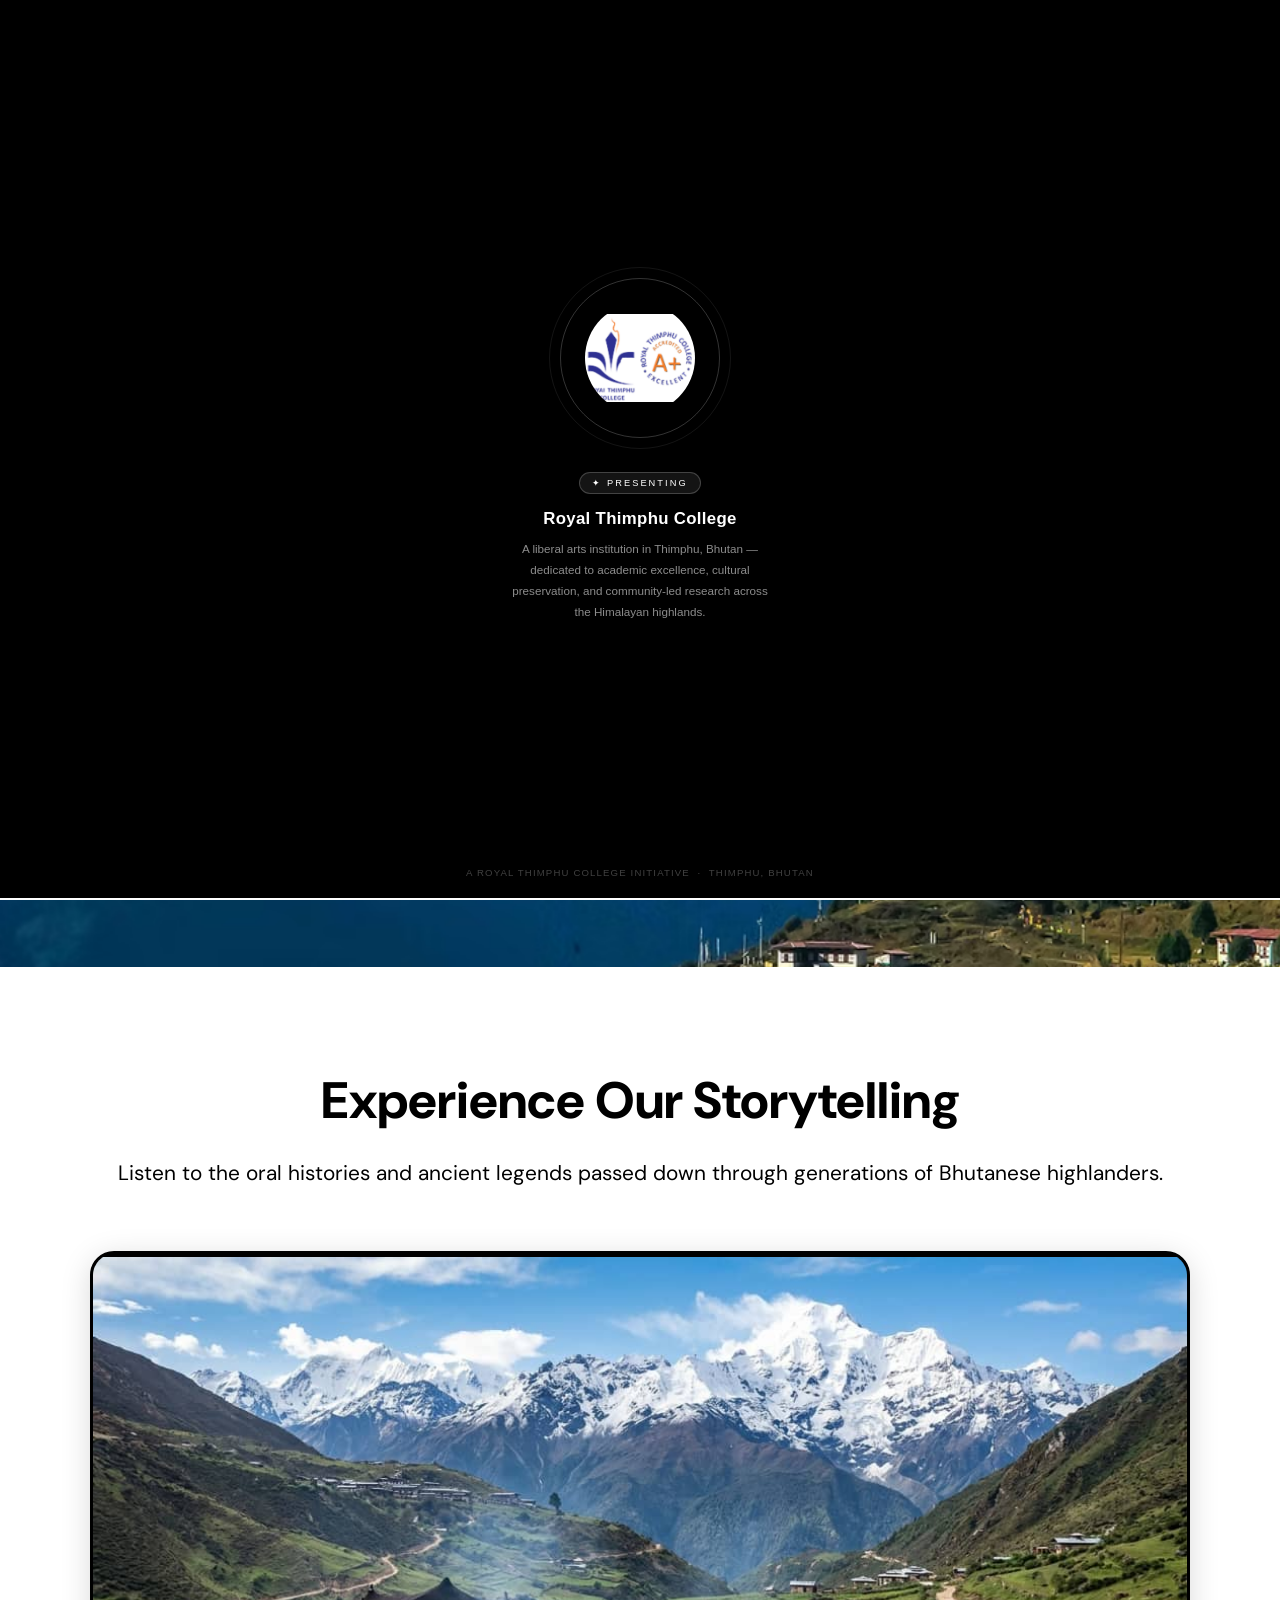
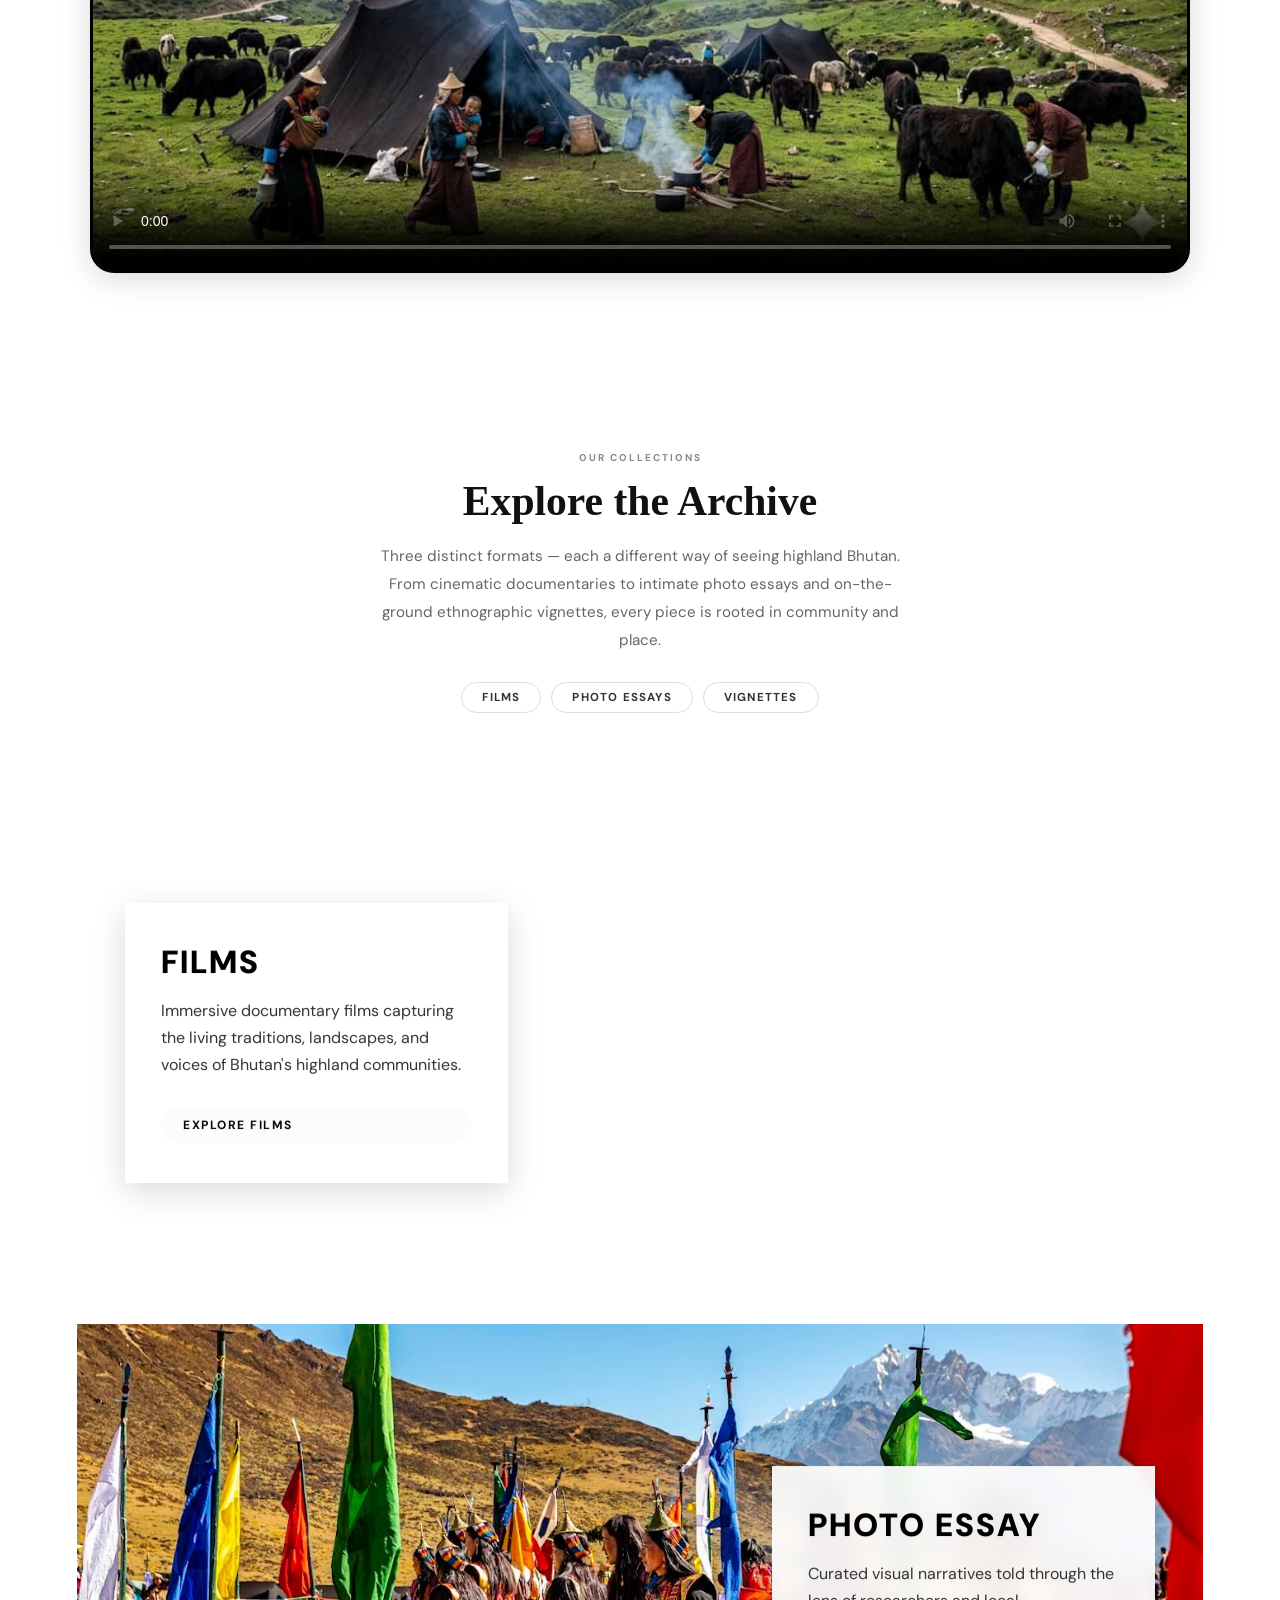
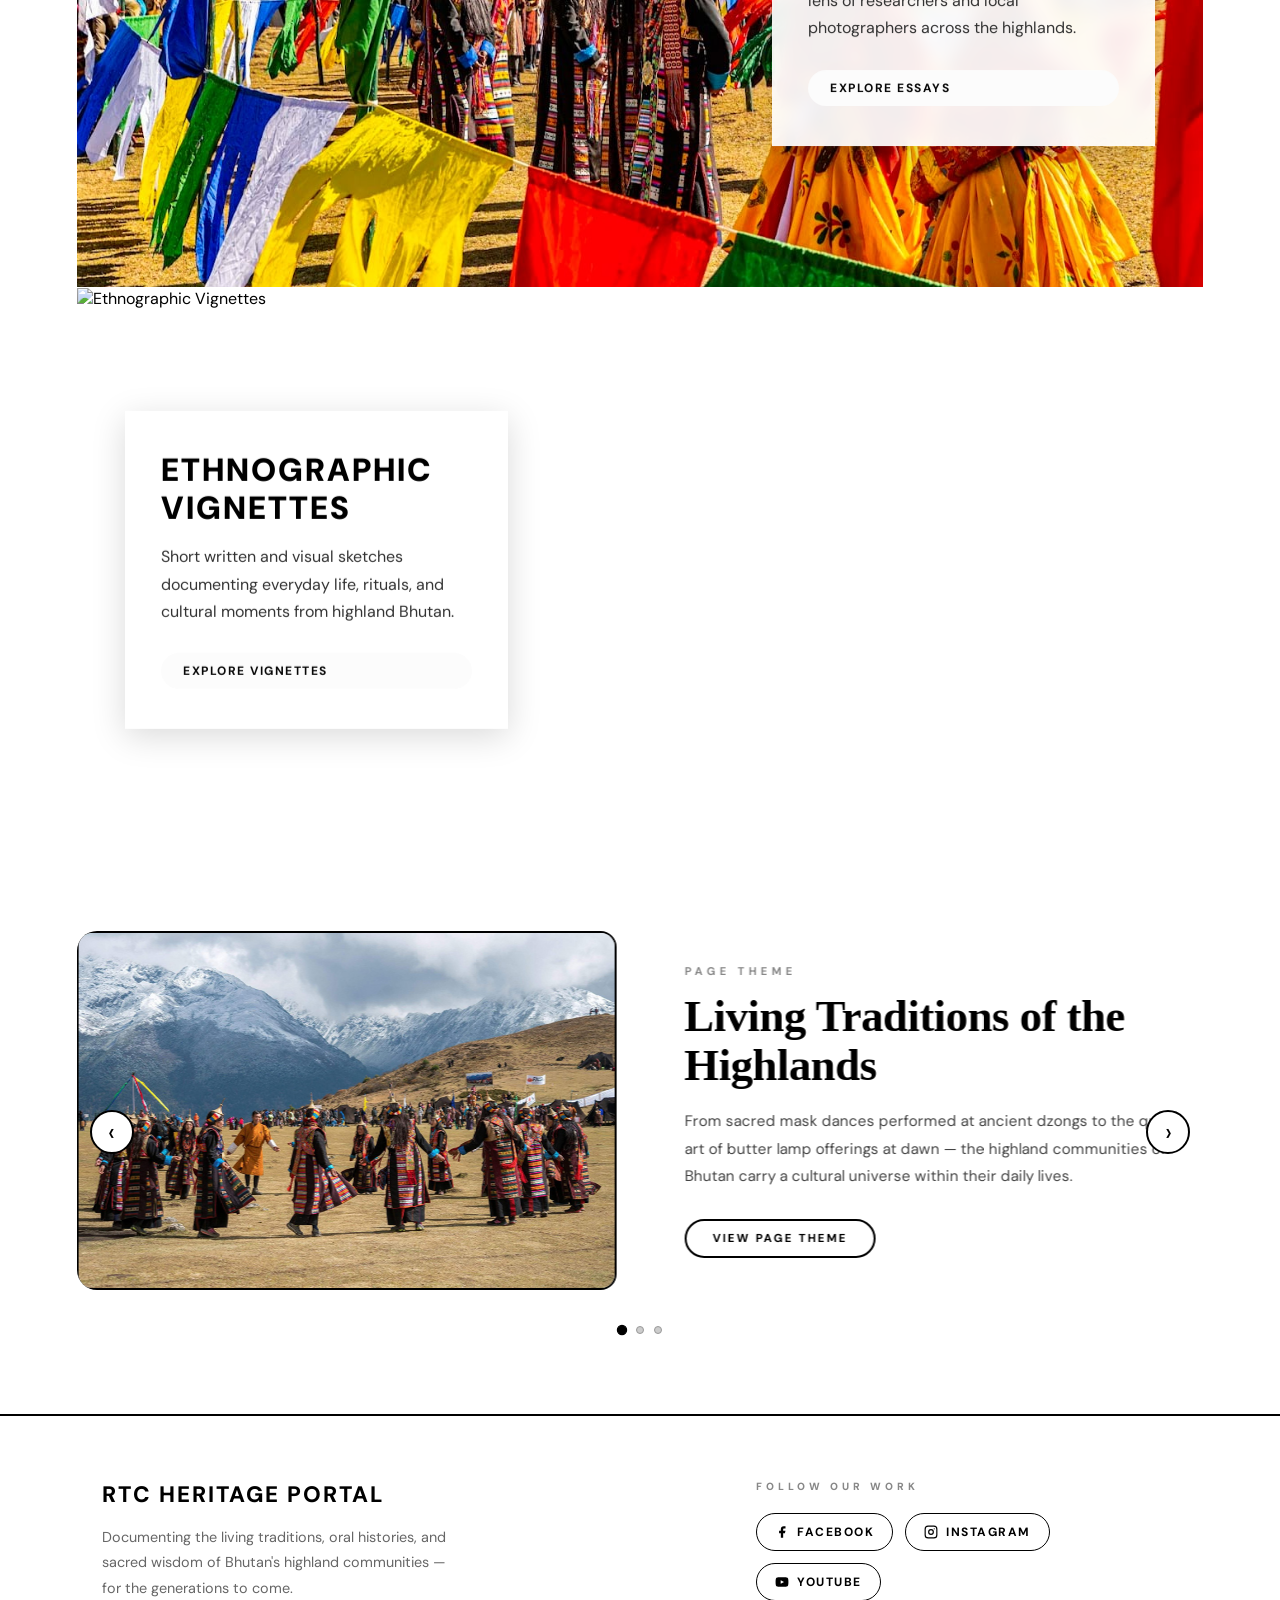
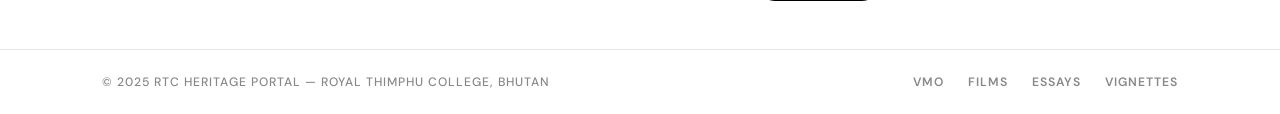
==== index.html @ d1212d66 "Initial commit" ====
<!DOCTYPE html>
<html lang="en">
<head>
    <meta charset="UTF-8">
    <meta name="viewport" content="width=device-width, initial-scale=1.0">
    <title>Highland Heritages of Bhutan</title>
    <link rel="stylesheet" href="style.css">
    <link href="https://fonts.googleapis.com/css2?family=Bebas+Neue&family=Outfit:wght@300;400;600&display=swap" rel="stylesheet">
    <link href="https://fonts.googleapis.com/css2?family=DM+Sans:wght@300;400;500;700&display=swap" rel="stylesheet">
    <!-- PASTE THIS to replace your current <style>...</style> block in index.html -->
<style>
    /* ═══════════════════════════════════════
       RTC SPLASH SCREEN
       ═══════════════════════════════════════ */

    #rtc-splash {
        position: fixed;
        inset: 0;
        z-index: 999999;
        /* Changed from green to classic black */
        background: #000000;
        display: flex;
        flex-direction: column;
        align-items: center;
        justify-content: center;
        gap: 0;

        /* starts fully visible */
        opacity: 1;
        transition: opacity 0.7s ease;
    }

    /* when JS adds .fade-out, it fades away */
    #rtc-splash.fade-out {
        opacity: 0;
        pointer-events: none;
    }

    /* hidden from the start if sessionStorage flag already set —
       JS will add this class before paint to avoid any flash */
    #rtc-splash.hidden {
        display: none;
    }

    /* ── decorative ring behind logo ── */
    .splash-ring {
        /* Increased ring size to accommodate larger logo */
        width: 160px;
        height: 160px;
        border-radius: 50%;
        /* Changed border color to subtle white */
        border: 1.5px solid rgba(255, 255, 255, 0.2);
        display: flex;
        align-items: center;
        justify-content: center;
        position: relative;
        margin-bottom: 2rem;
        animation: splashRingPulse 2.5s ease infinite;
    }
    .splash-ring::before {
        content: '';
        position: absolute;
        inset: -12px;
        border-radius: 50%;
        /* Changed border color to subtle white */
        border: 1px solid rgba(255, 255, 255, 0.08);
    }
    @keyframes splashRingPulse {
        /* Changed pulse color to subtle white */
        0%, 100% { box-shadow: 0 0 0 0 rgba(255, 255, 255, 0.1); }
        50%       { box-shadow: 0 0 0 18px rgba(255, 255, 255, 0); }
    }

    /* ── logo image inside ring ── */
    .splash-logo {
        /* Increased logo size from 90px to 110px */
        width: 110px;
        height: 110px;
        object-fit: contain;
        border-radius: 50%;
        display: block;

        opacity: 0;
        transform: scale(0.85);
        animation: splashLogoIn 0.65s 0.15s cubic-bezier(0.34, 1.56, 0.64, 1) forwards;
    }
    @keyframes splashLogoIn {
        to { opacity: 1; transform: scale(1); }
    }

    /* ── text block ── */
    .splash-text {
        text-align: center;
        max-width: 320px;
        padding: 0 1.5rem;

        opacity: 0;
        transform: translateY(12px);
        animation: splashTextIn 0.6s 0.4s ease forwards;
    }
    @keyframes splashTextIn {
        to { opacity: 1; transform: translateY(0); }
    }

    .splash-tag {
        display: inline-block;
        font-size: 0.58rem;
        letter-spacing: 0.22em;
        text-transform: uppercase;
        /* Text color set to white */
        color: #ffffff;
        /* Background and border to subtle white */
        background: rgba(255, 255, 255, 0.08);
        border: 1px solid rgba(255, 255, 255, 0.2);
        padding: 0.28rem 0.8rem;
        border-radius: 100px;
        margin-bottom: 0.9rem;
        font-family: 'Poppins', sans-serif;
    }

    .splash-name {
        font-family: 'Poppins', sans-serif;
        font-size: 1.05rem;
        font-weight: 600;
        /* Text color set to white */
        color: #ffffff;
        letter-spacing: 0.02em;
        margin-bottom: 0.5rem;
        line-height: 1.3;
    }

    .splash-desc {
        font-family: 'Poppins', sans-serif;
        font-size: 0.73rem;
        font-weight: 300;
        /* Text color set to translucent white */
        color: rgba(255, 255, 255, 0.55);
        line-height: 1.8;
    }

    /* ── progress bar at the bottom ── */
    .splash-bar-wrap {
        position: absolute;
        bottom: 0;
        left: 0;
        right: 0;
        height: 2.5px;
        /* Background set to subtle white */
        background: rgba(255, 255, 255, 0.1);
    }
    .splash-bar-fill {
        height: 100%;
        width: 0%;
        /* Progress bar color set to white */
        background: #ffffff;
        /* duration controlled by JS via --splash-ms custom property */
        animation: splashBarGrow var(--splash-ms, 3000ms) 0.3s linear forwards;
    }
    @keyframes splashBarGrow {
        to { width: 100%; }
    }

    /* ── "A Royal Thimphu College Initiative" footer line ── */
    .splash-footer {
        position: absolute;
        bottom: 22px;
        left: 0; right: 0;
        text-align: center;
        font-family: 'Poppins', sans-serif;
        font-size: 0.6rem;
        letter-spacing: 0.12em;
        text-transform: uppercase;
        /* Text color set to very subtle white */
        color: rgba(255, 255, 255, 0.25);

        opacity: 0;
        animation: splashTextIn 0.5s 0.6s ease forwards;
    }
</style>
</head>
<body>

<div id="rtc-splash">

    <div class="splash-ring">
        <img class="splash-logo" src="image/Logo.png" alt="Royal Thimphu College">
    </div>

    <div class="splash-text">
        <span class="splash-tag">✦ Presenting</span>
        <p class="splash-name">Royal Thimphu College</p>
        <p class="splash-desc">
            A liberal arts institution in Thimphu, Bhutan — dedicated to academic
            excellence, cultural preservation, and community-led research across
            the Himalayan highlands.
        </p>
    </div>

    <p class="splash-footer">A Royal Thimphu College Initiative &nbsp;·&nbsp; Thimphu, Bhutan</p>

    <div class="splash-bar-wrap">
        <div class="splash-bar-fill"></div>
    </div>

</div>

<script>
(function () {
    var SPLASH_DURATION = 4000; // ms the splash stays visible
    var splash = document.getElementById('rtc-splash');

    // If we've already shown the splash this browser session, hide immediately
    if (sessionStorage.getItem('rtcSplashSeen')) {
        splash.classList.add('hidden');
        return; // nothing else to do
    }

    // First visit / hard refresh — show the splash
    // Set the CSS variable so the progress bar matches the duration
    splash.style.setProperty('--splash-ms', SPLASH_DURATION + 'ms');

    // Mark as seen so it won't show again this session
    sessionStorage.setItem('rtcSplashSeen', '1');

    // After SPLASH_DURATION ms, fade it out then remove from DOM
    setTimeout(function () {
        splash.classList.add('fade-out');

        // Remove from DOM after fade completes (0.7s transition)
        setTimeout(function () {
            splash.classList.add('hidden');
        }, 720);

    }, SPLASH_DURATION);
})();
</script>

</head>

<body>

<header>
    <div class="nav-container">
       <a href="index.html" class="logo">RTC Heritage Portal</a>
        <button class="hamburger" id="hamburger" aria-label="Toggle menu">
            <span></span><span></span><span></span>
        </button>
        <nav id="main-nav">
            <ul class="nav-list">
                <li class="has-dropdown mega-parent">
                    <a href="#">Location, Theme & More <span class="arrow">▾</span></a>
                    <div class="mega-dropdown">
                        <div class="mega-col">
                            <p class="mega-heading">Location</p>
                            <a href="haa-resourea.html">Haa Resources</a>
                            <a href="#sephu">Sephu Resources</a>
                            <a href="#thimphu">Thimphu Resources</a>
                        </div>
                        <div class="mega-divider"></div>
                        <div class="mega-col">
                            <p class="mega-heading">Theme</p>
                            <a href="#" data-theme="0">Page Theme</a>
                            <a href="#" data-theme="1">Theme Cultural</a>
                            <a href="#" data-theme="2">Theme Cosmetic</a>
                        </div>
                        <div class="mega-divider"></div>
                        <div class="mega-col">
                            <p class="mega-heading">More</p>
                            <a href="resources.html">Additional Resources</a>
                            <a href="#">Interactive Map</a>
                            <a href="#">Announcement</a>
                        </div>
                    </div>
                </li>
                <li class="search-item">
                    <div class="search-wrapper" id="search-wrapper">
                        <button class="search-icon-btn" id="search-btn" aria-label="Search">
                            <svg width="16" height="16" viewBox="0 0 24 24" fill="none" stroke="#000" stroke-width="2.5" stroke-linecap="round" stroke-linejoin="round">
                                <circle cx="11" cy="11" r="8"/>
                                <line x1="21" y1="21" x2="16.65" y2="16.65"/>
                            </svg>
                        </button>
                        <input type="text" class="search-input" id="search-input" placeholder="Search...">
                    </div>
                </li>
                <!-- Language Toggle -->
<li class="lang-item">
    <div class="lang-wrapper" id="lang-wrapper">
        <button class="lang-btn" id="lang-btn" aria-label="Change language">
            <svg width="14" height="14" viewBox="0 0 24 24" fill="none" stroke="currentColor" stroke-width="2.2" stroke-linecap="round" stroke-linejoin="round">
                <circle cx="12" cy="12" r="10"/>
                <path d="M2 12h20M12 2a15.3 15.3 0 0 1 4 10 15.3 15.3 0 0 1-4 10 15.3 15.3 0 0 1-4-10 15.3 15.3 0 0 1 4-10z"/>
            </svg>
            <span id="lang-label">EN</span>
            <span class="arrow">▾</span>
        </button>
        <div class="lang-dropdown" id="lang-dropdown">
            <button class="lang-option active" data-lang="en">
                <span class="lang-code">EN</span>
                <span class="lang-name">English</span>
                <span class="lang-check">✓</span>
            </button>
            <button class="lang-option" data-lang="dz" disabled>
                <span class="lang-code">DZ</span>
                <span class="lang-name">རྫོང་ཁ</span>
                <span class="lang-soon">Coming Soon</span>
            </button>
        </div>
    </div>
</li>
                <li class="has-dropdown">
                    <a href="vmo.html">About <span class="arrow">▾</span></a>
                    <ul class="dropdown">
                        <li><a href="vmo.html">Vision</a></li>
                        <li><a href="vmo.html">Mission</a></li>
                        <li><a href="vmo.html">Objective</a></li>
                    </ul>
                </li>
            </ul>
        </nav>
    </div>
</header>

<section class="slider-section">
    <div class="slider-container">
        <div class="slide active"></div>
        <div class="slide"></div>
        <div class="slide"></div>
        <div class="slide"></div>
        <div class="slider-overlay-text">
            <span class="slider-tag">Highland Heritages of Bhutan</span>
            <h1 class="slider-heading">Where the Mountains<br>Hold Memory</h1>
            <p class="slider-subtext">Preserving the living traditions and sacred wisdom<br>of Bhutan's highland communities.</p>
        </div>
    </div>
</section>

<section class="video-section">
    <div class="video-container">
        <div class="story-text-box">
            <h3>Experience Our Storytelling</h3>
            <p>Listen to the oral histories and ancient legends passed down through generations of Bhutanese highlanders.</p>
        </div>
        <div class="video-wrapper">
            <video controls poster="image/namads.jpeg">
                <source src="image/AQPBd4f9xG1uJQHm9mvqDD3CxjiwTqgFL2smbXxAKavKMzD8IvKih31SCG1qAohS8WSCOhVbAJKb6E71Qj_0sUW-prxm5KKJ6nEKwZusD1lnPw.mp4" type="video/mp4">
                Your browser does not support the video tag.
            </video>
        </div>
    </div>
</section>

<!-- ── MEDIA GALLERY — pointer-events:none on video stops scroll capture ── -->
<!-- ── MEDIA GALLERY HEADER ── -->
<div class="media-gallery-header">
    <span class="media-gallery-tag">Our Collections</span>
    <h2 class="media-gallery-title">Explore the Archive</h2>
    <p class="media-gallery-desc">Three distinct formats — each a different way of seeing highland Bhutan. From cinematic documentaries to intimate photo essays and on-the-ground ethnographic vignettes, every piece is rooted in community and place.</p>
    <div class="media-gallery-pills">
        <a href="films.html" class="mgp">Films</a>
        <a href="photoessay.html" class="mgp">Photo Essays</a>
        <a href="vignettes.html" class="mgp">Vignettes</a>
    </div>
</div>

<!-- ── MEDIA GALLERY — pointer-events:none on video stops scroll capture ── -->
<section class="media-gallery" id="media-gallery">

    <div class="gallery-card" id="card-films">
        <video class="gallery-bg-img" autoplay muted loop playsinline preload="auto" style="pointer-events:none;">
            <source src="image/Exploring Merak & Sakteng in Bhutan's Far East.mp4" type="video/mp4">
        </video>
        <div class="gallery-info-box info-left">
            <h3>Films</h3>
            <p>Immersive documentary films capturing the living traditions, landscapes, and voices of Bhutan's highland communities.</p>
            <a href="films.html" class="gallery-btn">Explore Films</a>
        </div>
    </div>

    <div class="gallery-card" id="card-essay">
        <img src="image/Bhutan-Ceremonial-procession-getting-ready.jpg" alt="Photo Essay" class="gallery-bg-img">
        <div class="gallery-info-box info-right">
            <h3>Photo Essay</h3>
            <p>Curated visual narratives told through the lens of researchers and local photographers across the highlands.</p>
            <a href="photoessay.html" class="gallery-btn">Explore Essays</a>
        </div>
    </div>

    <div class="gallery-card" id="card-vignette">
        <img src="image/Bhutan_mountains.jpg" alt="Ethnographic Vignettes" class="gallery-bg-img">
        <div class="gallery-info-box info-left">
            <h3>Ethnographic Vignettes</h3>
            <p>Short written and visual sketches documenting everyday life, rituals, and cultural moments from highland Bhutan.</p>
            <a href="vignettes.html" class="gallery-btn">Explore Vignettes</a>
        </div>
    </div>

</section>

<!-- ── FEATURES SLIDER — id="features" so ?theme= param can scroll here ── -->
<section class="features-slider" id="features">

    <div class="features-viewport">
        <div class="features-track" id="featuresTrack">

            <div class="feature-slide">
                <div class="feature-img"><img src="image/culture.jpg" alt="Culture"></div>
                <div class="feature-text">
                    <span class="feature-label">Page Theme</span>
                    <h2>Living Traditions of the Highlands</h2>
                    <p>From sacred mask dances performed at ancient dzongs to the quiet art of butter lamp offerings at dawn — the highland communities of Bhutan carry a cultural universe within their daily lives.</p>
                    <a href="theme-environment.html" class="feature-btn">View page theme</a>
                </div>
            </div>

            <div class="feature-slide reverse">
                <div class="feature-img"><img src="image/education.webp" alt="Education"></div>
                <div class="feature-text">
                    <span class="feature-label">Theme Cultural</span>
                    <h2>Knowledge Rooted in the Mountains</h2>
                    <p>Highland Bhutan holds centuries of indigenous knowledge — from reading weather through cloud patterns to medicinal plants found only above 3,000 metres. This wisdom is being woven into contemporary education.</p>
                    <a href="theme-culture.html" class="feature-btn">View culture</a>
                </div>
            </div>

            <div class="feature-slide">
                <div class="feature-img"><img src="image/student.jpg" alt="Student Gallery"></div>
                <div class="feature-text">
                    <span class="feature-label">Theme Cosmetic</span>
                    <h2>Seen Through Young Eyes</h2>
                    <p>Students from Royal Thimphu College ventured into the highlands with cameras and notebooks — returning with photographs and stories that bridge academic research with personal discovery.</p>
                    <a href="theme-cosmology.html" class="feature-btn">View cosmology</a>
                </div>
            </div>

        </div>
    </div>

    <button class="features-arrow arrow-prev" id="featuresPrev">&#8249;</button>
    <button class="features-arrow arrow-next" id="featuresNext">&#8250;</button>

    <div class="features-dots">
        <span class="dot active" data-index="0"></span>
        <span class="dot" data-index="1"></span>
        <span class="dot" data-index="2"></span>
    </div>

</section>
<footer class="site-footer">
    <div class="footer-main">

        <div class="footer-brand">
            <span class="footer-logo">RTC Heritage Portal</span>
            <p>Documenting the living traditions, oral histories, and sacred wisdom of Bhutan's highland communities — for the generations to come.</p>
        </div>

        <div class="footer-social">
            <h4>Follow Our Work</h4>
            <div class="footer-social-links">
                <a href="#" class="social-btn" aria-label="Facebook">
                    <svg width="14" height="14" viewBox="0 0 24 24" fill="currentColor"><path d="M18 2h-3a5 5 0 0 0-5 5v3H7v4h3v8h4v-8h3l1-4h-4V7a1 1 0 0 1 1-1h3z"/></svg>
                    Facebook
                </a>
                <a href="#" class="social-btn" aria-label="Instagram">
                    <svg width="14" height="14" viewBox="0 0 24 24" fill="none" stroke="currentColor" stroke-width="2" stroke-linecap="round" stroke-linejoin="round"><rect x="2" y="2" width="20" height="20" rx="5"/><circle cx="12" cy="12" r="4"/><circle cx="17.5" cy="6.5" r="1" fill="currentColor" stroke="none"/></svg>
                    Instagram
                </a>
                <a href="#" class="social-btn" aria-label="YouTube">
                    <svg width="14" height="14" viewBox="0 0 24 24" fill="currentColor"><path d="M22.54 6.42a2.78 2.78 0 0 0-1.95-1.96C18.88 4 12 4 12 4s-6.88 0-8.59.46A2.78 2.78 0 0 0 1.46 6.42 29 29 0 0 0 1 12a29 29 0 0 0 .46 5.58 2.78 2.78 0 0 0 1.95 1.96C5.12 20 12 20 12 20s6.88 0 8.59-.46a2.78 2.78 0 0 0 1.95-1.96A29 29 0 0 0 23 12a29 29 0 0 0-.46-5.58z"/><polygon points="9.75 15.02 15.5 12 9.75 8.98 9.75 15.02" fill="white"/></svg>
                    YouTube
                </a>
            </div>
        </div>

    </div>

    <div class="footer-bottom">
        <span class="footer-copy">© 2025 RTC Heritage Portal — Royal Thimphu College, Bhutan</span>
        <nav class="footer-bottom-links">
            <a href="vmo.html">VMO</a>
            <a href="films.html">Films</a>
            <a href="photoessay.html">Essays</a>
            <a href="vignettes.html">Vignettes</a>
        </nav>
    </div>
</footer>

<script src="script.js"></script>
</body>
</html>
---- style.css ----
/* ═══════════════════════════════════════
   RTC HERITAGE PORTAL — style.css
   Full clean stylesheet (DM Sans throughout)
   ═══════════════════════════════════════ */

*, *::before, *::after {
    box-sizing: border-box;
    margin: 0;
    padding: 0;
    -webkit-font-smoothing: antialiased;
    -moz-osx-font-smoothing: grayscale;
}

html {
    scroll-behavior: smooth;
}

body {
    font-family: 'DM Sans', sans-serif;
    font-weight: 400;
    color: #000;
    background: #fff;
    -webkit-overflow-scrolling: touch;
}

a {
    text-decoration: none;
    color: inherit;
}

h1, h2, h3, h4, h5, h6 {
    font-family: 'DM Sans', sans-serif;
    font-weight: 700;
}

p, a, span, li, button, input {
    font-family: 'DM Sans', sans-serif;
}


/* ═══════════════════════════════════════
   STICKY HEADER
   ═══════════════════════════════════════ */

header {
    position: sticky;
    top: 0;
    z-index: 1000;
    background: #fff;
    padding: 18px 8%;
    border-bottom: 1px solid #e8e8e8;
    box-shadow: 0 2px 12px rgba(0,0,0,0.06);
}

.nav-container {
    display: flex;
    justify-content: space-between;
    align-items: center;
    position: relative;
}

a.logo,
.logo {
    font-size: 1.4rem;
    font-weight: 800;
    color: #000;
    text-transform: uppercase;
    letter-spacing: 2px;
    flex-shrink: 0;
    text-decoration: none;
}


/* ── NAV LIST ── */
.nav-list {
    list-style: none;
    display: flex;
    align-items: center;
    gap: 28px;
    margin: 0;
    padding: 0;
}

.nav-list > li { position: relative; }

.nav-list > li > a {
    font-weight: 600;
    font-size: 0.82rem;
    text-transform: uppercase;
    letter-spacing: 1.2px;
    transition: opacity 0.3s;
    display: flex;
    align-items: center;
    gap: 5px;
    white-space: nowrap;
}

.nav-list > li > a:hover { opacity: 0.45; }

.arrow {
    font-size: 0.68rem;
    transition: transform 0.3s;
    display: inline-block;
}

.has-dropdown:hover .arrow { transform: rotate(180deg); }


/* ── SIMPLE DROPDOWN ── */
.dropdown {
    display: none;
    position: absolute;
    top: calc(100% + 14px);
    left: 50%;
    transform: translateX(-50%);
    background: #fff;
    border: 1.5px solid #e0e0e0;
    border-radius: 12px;
    box-shadow: 0 8px 32px rgba(0,0,0,0.12);
    padding: 10px 8px;
    list-style: none;
    flex-direction: row;
    gap: 4px;
    white-space: nowrap;
    z-index: 2000;
    min-width: max-content;
}

.dropdown::before {
    content: '';
    position: absolute;
    top: -7px;
    left: 50%;
    transform: translateX(-50%);
    border-left: 7px solid transparent;
    border-right: 7px solid transparent;
    border-bottom: 7px solid #e0e0e0;
}

.dropdown::after {
    content: '';
    position: absolute;
    top: -5px;
    left: 50%;
    transform: translateX(-50%);
    border-left: 6px solid transparent;
    border-right: 6px solid transparent;
    border-bottom: 6px solid #fff;
}

.has-dropdown:hover .dropdown { display: flex; }

.dropdown li a {
    display: block;
    padding: 8px 16px;
    font-size: 0.8rem;
    font-weight: 600;
    text-transform: uppercase;
    letter-spacing: 1px;
    border-radius: 8px;
    transition: background 0.2s;
    white-space: nowrap;
}

.dropdown li a:hover { background: #f4f4f4; }


/* ── MEGA DROPDOWN ── */
.mega-dropdown {
    display: none;
    position: absolute;
    top: calc(100% + 14px);
    left: 0;
    background: #fff;
    border: 1.5px solid #e0e0e0;
    border-radius: 16px;
    box-shadow: 0 12px 40px rgba(0,0,0,0.13);
    padding: 24px 20px;
    flex-direction: row;
    gap: 0;
    z-index: 2000;
    min-width: 520px;
}

.mega-dropdown::before {
    content: '';
    position: absolute;
    top: -7px;
    left: 36px;
    border-left: 7px solid transparent;
    border-right: 7px solid transparent;
    border-bottom: 7px solid #e0e0e0;
}

.mega-dropdown::after {
    content: '';
    position: absolute;
    top: -5px;
    left: 36px;
    border-left: 6px solid transparent;
    border-right: 6px solid transparent;
    border-bottom: 6px solid #fff;
}

.mega-parent:hover .mega-dropdown { display: flex; }

.mega-col {
    display: flex;
    flex-direction: column;
    gap: 2px;
    flex: 1;
    padding: 0 16px;
}

.mega-col:first-child { padding-left: 4px; }
.mega-col:last-child  { padding-right: 4px; }

.mega-heading {
    font-size: 0.7rem;
    font-weight: 800;
    text-transform: uppercase;
    letter-spacing: 2px;
    color: #888;
    margin: 0 0 10px 8px;
}

.mega-col a {
    display: block;
    padding: 8px 12px;
    font-size: 0.82rem;
    font-weight: 600;
    border-radius: 8px;
    transition: background 0.2s;
    white-space: nowrap;
}

.mega-col a:hover { background: #f4f4f4; }

.mega-divider {
    width: 1px;
    background: #eee;
    margin: 0 4px;
    align-self: stretch;
}


/* ── SEARCH ── */
.search-item { list-style: none; }

.search-wrapper {
    display: flex;
    align-items: center;
    background: #f4f4f4;
    border-radius: 999px;
    padding: 6px 10px;
    transition: width 0.35s, background 0.2s;
    overflow: hidden;
    width: 36px;
}

.search-wrapper.expanded {
    width: 200px;
    background: #f0f0f0;
}

.search-icon-btn {
    background: none;
    border: none;
    cursor: pointer;
    padding: 0;
    display: flex;
    align-items: center;
    flex-shrink: 0;
}

.search-input {
    border: none;
    background: transparent;
    outline: none;
    font-size: 0.82rem;
    color: #000;
    width: 0;
    padding: 0;
    transition: width 0.35s, padding 0.35s;
    font-family: inherit;
}

.search-wrapper.expanded .search-input {
    width: 140px;
    padding: 0 0 0 8px;
}


/* ── HAMBURGER ── */
.hamburger {
    display: none;
    flex-direction: column;
    justify-content: center;
    gap: 5px;
    background: none;
    border: none;
    cursor: pointer;
    padding: 4px;
    z-index: 1100;
}

.hamburger span {
    display: block;
    width: 24px;
    height: 2px;
    background: #000;
    border-radius: 2px;
    transition: all 0.3s;
}

.hamburger.open span:nth-child(1) { transform: translateY(7px) rotate(45deg); }
.hamburger.open span:nth-child(2) { opacity: 0; }
.hamburger.open span:nth-child(3) { transform: translateY(-7px) rotate(-45deg); }


/* ── LANGUAGE TOGGLE ── */
.lang-item { list-style: none; }

.lang-wrapper { position: relative; }

.lang-btn {
    display: flex;
    align-items: center;
    gap: 6px;
    background: #f4f4f4;
    border: 1.5px solid #e0e0e0;
    border-radius: 999px;
    padding: 6px 12px 6px 10px;
    font-size: 0.75rem;
    font-weight: 700;
    text-transform: uppercase;
    letter-spacing: 1.2px;
    color: #000;
    cursor: pointer;
    transition: background 0.2s, border-color 0.2s;
    font-family: inherit;
    white-space: nowrap;
}

.lang-btn:hover {
    background: #ebebeb;
    border-color: #bbb;
}

.lang-btn .arrow {
    font-size: 0.65rem;
    transition: transform 0.3s;
}

.lang-wrapper.open .lang-btn .arrow { transform: rotate(180deg); }

.lang-dropdown {
    display: none;
    position: absolute;
    top: calc(100% + 10px);
    right: 0;
    background: #fff;
    border: 1.5px solid #e0e0e0;
    border-radius: 14px;
    box-shadow: 0 8px 32px rgba(0,0,0,0.12);
    padding: 8px;
    z-index: 2000;
    min-width: 180px;
    flex-direction: column;
    gap: 2px;
}

.lang-dropdown::before {
    content: '';
    position: absolute;
    top: -7px;
    right: 18px;
    border-left: 7px solid transparent;
    border-right: 7px solid transparent;
    border-bottom: 7px solid #e0e0e0;
}

.lang-dropdown::after {
    content: '';
    position: absolute;
    top: -5px;
    right: 18px;
    border-left: 6px solid transparent;
    border-right: 6px solid transparent;
    border-bottom: 6px solid #fff;
}

.lang-wrapper.open .lang-dropdown { display: flex; }

.lang-option {
    display: flex;
    align-items: center;
    gap: 10px;
    width: 100%;
    padding: 10px 12px;
    background: none;
    border: none;
    border-radius: 8px;
    cursor: pointer;
    font-family: inherit;
    transition: background 0.2s;
    text-align: left;
}

.lang-option:hover:not([disabled]) { background: #f4f4f4; }
.lang-option[disabled] { cursor: default; opacity: 1; }
.lang-option.active { background: #f8f8f8; }

.lang-code {
    font-size: 0.72rem;
    font-weight: 800;
    text-transform: uppercase;
    letter-spacing: 1.5px;
    color: #000;
    min-width: 24px;
}

.lang-option[disabled] .lang-code { color: #999; }

.lang-name {
    font-size: 0.85rem;
    font-weight: 500;
    color: #000;
    flex: 1;
}

.lang-option[disabled] .lang-name { color: #aaa; }

.lang-check {
    font-size: 0.75rem;
    font-weight: 700;
    color: #000;
}

.lang-soon {
    font-size: 0.58rem;
    font-weight: 700;
    text-transform: uppercase;
    letter-spacing: 1px;
    color: #888;
    background: #f0f0f0;
    border: 1px solid #e0e0e0;
    padding: 2px 7px;
    border-radius: 999px;
    white-space: nowrap;
}


/* ── SEARCH HIGHLIGHTS ── */
mark.search-highlight {
    background: #000;
    color: #fff;
    border-radius: 3px;
    padding: 0 2px;
    font-style: normal;
}

#search-results-badge {
    position: fixed;
    bottom: 28px;
    left: 50%;
    transform: translateX(-50%);
    background: #000;
    color: #fff;
    font-size: 0.75rem;
    font-weight: 600;
    text-transform: uppercase;
    letter-spacing: 1.5px;
    padding: 10px 22px;
    border-radius: 999px;
    z-index: 9999;
    white-space: nowrap;
    box-shadow: 0 4px 20px rgba(0,0,0,0.25);
    animation: badgeIn 0.3s ease;
}

@keyframes badgeIn {
    from { opacity: 0; transform: translateX(-50%) translateY(8px); }
    to   { opacity: 1; transform: translateX(-50%) translateY(0); }
}


/* ═══════════════════════════════════════
   HERO SLIDER
   ═══════════════════════════════════════ */

.slider-section {
    padding: 0;
    background: #000;
}

.slider-container {
    position: relative;
    width: 100%;
    height: 100vh;
    overflow: hidden;
    background: #0a1010;
    transform: translateZ(0);
    -webkit-transform: translateZ(0);
}

.slide {
    position: absolute;
    inset: 0;
    opacity: 0;
    background-size: cover;
    background-position: center;
    transform: scale(1);
    transition: opacity 1.8s ease-in-out, transform 8s ease-in-out;
    z-index: 1;
    will-change: transform, opacity;
    backface-visibility: hidden;
    -webkit-backface-visibility: hidden;
}

.slide.active {
    opacity: 1;
    z-index: 2;
    animation: kenburns 8s ease-in-out forwards;
}

@keyframes kenburns {
    0%   { transform: scale(1); }
    100% { transform: scale(1.08); }
}

.slider-container::after {
    content: '';
    position: absolute;
    inset: 0;
    z-index: 3;
    pointer-events: none;
}

/* Slide images */
.slide:nth-child(1) { background-image: url('image/gasa-dzong-lo-res.avif'); }
.slide:nth-child(2) { background-image: url('image/Glacial Lakes Bhutan.jpg'); }
.slide:nth-child(3) { background-image: url('image/img.jpeg'); }
.slide:nth-child(4) { background-image: url('image/Dagala-Thousand-Lakes-Trekking-Tour.jpg'); }

.slider-overlay-text {
    position: absolute;
    inset: 0;
    z-index: 10;
    display: flex;
    flex-direction: column;
    align-items: center;
    justify-content: center;
    text-align: center;
    padding: 0 8%;
    gap: 0;
}

.slider-tag {
    font-family: 'DM Sans', sans-serif;
    font-size: 0.9rem;
    font-weight: 500;
    text-transform: uppercase;
    letter-spacing: 6px;
    color: rgba(255,255,255,0.75);
    margin-bottom: 28px;
    display: block;
}

.slider-heading {
    font-family: 'Cormorant Garamond', serif;
    font-size: 4.2rem;
    font-weight: 600;
    color: #fff;
    margin: 0 0 28px 0;
    line-height: 0.95;
    letter-spacing: 1px;
    text-shadow: 0 0 80px rgba(0,0,0,0.8), 0 0 30px rgba(0,0,0,0.6), 0 4px 20px rgba(0,0,0,0.9);
}

.slider-subtext {
    font-family: 'DM Sans', sans-serif;
    font-size: 0.95rem;
    color: rgba(255,255,255,0.70);
    line-height: 1.9;
    font-weight: 300;
    letter-spacing: 2px;
    text-transform: uppercase;
    margin: 0;
    text-shadow: 0 2px 12px rgba(0,0,0,0.7);
}


/* ═══════════════════════════════════════
   VIDEO SECTION
   ═══════════════════════════════════════ */

.video-section {
    padding: 100px 4%;
    background: #fff;
    display: flex;
    flex-direction: column;
    align-items: center;
}

.video-container {
    max-width: 1100px;
    width: 100%;
}

.story-text-box {
    background: #fff;
    color: #000;
    padding: 0;
    margin-bottom: 60px;
    text-align: center;
}

.story-text-box h3 {
    font-size: 3.2rem;
    color: #000;
    font-weight: 800;
    margin-bottom: 20px;
}

.story-text-box p {
    font-size: 1.3rem;
    color: #000;
    line-height: 1.8;
}

.video-wrapper {
    width: 100%;
    background: #000;
    border-radius: 24px;
    overflow: hidden;
    border: 3px solid #000;
    box-shadow: 0 6px 30px rgba(0,0,0,0.15);
}

video {
    width: 100%;
    display: block;
    aspect-ratio: 16 / 9;
}


/* ═══════════════════════════════════════
   MEDIA GALLERY HEADER
   ═══════════════════════════════════════ */

.media-gallery-header {
    text-align: center;
    padding: 72px 6% 48px;
    max-width: 680px;
    margin: 0 auto;
}

.media-gallery-tag {
    display: inline-block;
    font-size: 0.62rem;
    font-weight: 700;
    text-transform: uppercase;
    letter-spacing: 2px;
    color: #888;
    margin-bottom: 14px;
}

.media-gallery-title {
    font-family: 'Cormorant Garamond', 'Georgia', serif;
    font-size: 2.6rem;
    font-weight: 600;
    line-height: 1.15;
    color: #111;
    margin-bottom: 16px;
}

.media-gallery-desc {
    font-size: 0.95rem;
    color: #666;
    line-height: 1.85;
    margin-bottom: 28px;
}

.media-gallery-pills {
    display: flex;
    justify-content: center;
    gap: 10px;
    flex-wrap: wrap;
}

.mgp {
    display: inline-block;
    padding: 7px 20px;
    border: 1px solid #ddd;
    border-radius: 999px;
    font-size: 0.72rem;
    font-weight: 700;
    text-transform: uppercase;
    letter-spacing: 1.2px;
    color: #333;
    text-decoration: none;
    transition: background 0.2s, border-color 0.2s, color 0.2s;
}

.mgp:hover {
    background: #000;
    border-color: #000;
    color: #fff;
}


/* ═══════════════════════════════════════
   MEDIA GALLERY — SCROLL-SAFE
   ═══════════════════════════════════════ */

.media-gallery {
    display: flex;
    flex-direction: column;
    background: #fff;
    padding: 0 6%;
    overflow: visible;
    touch-action: pan-y;
    overscroll-behavior: contain;
}

.gallery-card {
    position: relative;
    width: 100%;
    aspect-ratio: 16 / 8;
    overflow: hidden;
    /* contain:paint removed — it forces a new compositing layer mid-scroll */
    contain: layout style;
    isolation: isolate;
    transform: translateZ(0);
}

/* Images get hover zoom */
.gallery-bg-img {
    width: 100%;
    height: 100%;
    object-fit: cover;
    display: block;
}

.gallery-card img.gallery-bg-img {
    transition: transform 0.6s ease;
}

.gallery-card:hover img.gallery-bg-img {
    transform: scale(1.03);
}

/* Videos — NO pointer events, NO touch intercept, NO zoom on hover */
.gallery-card video.gallery-bg-img {
    pointer-events: none !important;
    touch-action: none !important;
    mask-image: none !important;
    -webkit-mask-image: none !important;
    transform: translateZ(0);
    will-change: auto;
}

.gallery-card:hover video.gallery-bg-img {
    transform: translateZ(0) !important;
}

.gallery-info-box {
    position: absolute;
    top: 50%;
    transform: translateY(-50%);
    width: 34%;
    min-height: 40%;
    background: rgba(255,255,255,0.93);
    padding: 40px 36px;
    box-shadow: 0 8px 32px rgba(0,0,0,0.15);
    backdrop-filter: blur(8px);
    z-index: 5;
    display: flex;
    flex-direction: column;
    justify-content: center;
}

.info-left  { left: 48px; }
.info-right { right: 48px; }

.gallery-info-box h3 {
    font-size: 2rem;
    font-weight: 900;
    text-transform: uppercase;
    letter-spacing: 2px;
    color: #000;
    margin: 0 0 16px 0;
    line-height: 1.2;
}

.gallery-info-box p {
    font-size: 1rem;
    color: #333;
    line-height: 1.7;
    margin: 0 0 28px 0;
}

.gallery-btn {
    display: inline-block;
    padding: 10px 22px;
    background: #fcfcfc;
    color: #080808;
    font-size: 0.75rem;
    font-weight: 700;
    text-transform: uppercase;
    letter-spacing: 1.5px;
    border-radius: 999px;
    text-decoration: none;
    transition: background 0.3s, transform 0.2s;
}

.gallery-btn:hover {
    background: #333;
    color: #fff;
    transform: translateY(-1px);
}


/* ═══════════════════════════════════════
   FEATURES SLIDER
   ═══════════════════════════════════════ */

.features-slider {
    position: relative;
    width: 100%;
    background: #fff;
    padding: 80px 6%;
    box-sizing: border-box;
    overflow: hidden;
}

.features-viewport {
    width: 100%;
    overflow: hidden;
    border-radius: 20px;
    cursor: pointer;
}

.features-track {
    display: flex;
    will-change: transform;
    transition: transform 0.7s cubic-bezier(0.77, 0, 0.18, 1);
}

.feature-slide {
    min-width: 100%;
    width: 100%;
    display: grid;
    grid-template-columns: 1fr 1fr;
    align-items: center;
    gap: 48px;
    box-sizing: border-box;
    padding: 0;
}

.feature-slide.reverse { direction: rtl; }
.feature-slide.reverse > * { direction: ltr; }

.feature-img {
    width: 100%;
    aspect-ratio: 3 / 2;
    overflow: hidden;
    border-radius: 16px;
    border: 2px solid #000;
    flex-shrink: 0;
}

.feature-img img {
    width: 100%;
    height: 100%;
    object-fit: cover;
    display: block;
    transition: transform 0.6s ease;
}

.feature-text {
    display: flex;
    flex-direction: column;
    gap: 0;
    padding: 0 20px;
}

.feature-label {
    font-size: 0.7rem;
    font-weight: 700;
    text-transform: uppercase;
    letter-spacing: 4px;
    color: #888;
    margin-bottom: 14px;
    display: block;
}

.feature-text h2 {
    font-family: 'Cormorant Garamond', serif;
    font-size: 2.8rem;
    font-weight: 600;
    color: #000;
    line-height: 1.1;
    margin: 0 0 18px 0;
    letter-spacing: -0.5px;
}

.feature-text p {
    font-size: 0.95rem;
    color: #444;
    line-height: 1.8;
    margin: 0 0 28px 0;
    font-weight: 400;
}

.feature-btn {
    display: inline-block;
    padding: 10px 26px;
    background: #fff;
    color: #000;
    font-size: 0.72rem;
    font-weight: 700;
    text-transform: uppercase;
    letter-spacing: 2px;
    border-radius: 999px;
    text-decoration: none;
    border: 2px solid #000;
    align-self: flex-start;
    transition: background 0.3s, color 0.3s, transform 0.2s;
}

.feature-btn:hover {
    background: #000;
    color: #fff;
    transform: translateY(-2px);
}

.features-arrow {
    position: absolute;
    top: 50%;
    transform: translateY(-50%);
    background: #fff;
    border: 2px solid #000;
    color: #000;
    width: 44px;
    height: 44px;
    border-radius: 50%;
    font-size: 1.6rem;
    cursor: pointer;
    display: flex;
    align-items: center;
    justify-content: center;
    z-index: 20;
    transition: background 0.3s, color 0.3s;
    line-height: 1;
    padding: 0;
}

.features-arrow:hover {
    background: #000;
    color: #fff;
}

.arrow-prev { left: 7%; }
.arrow-next { right: 7%; }

.features-dots {
    display: flex;
    justify-content: center;
    gap: 10px;
    margin-top: 36px;
}

.dot {
    width: 8px;
    height: 8px;
    border-radius: 50%;
    background: #ccc;
    border: 1.5px solid #999;
    cursor: pointer;
    transition: background 0.3s, transform 0.3s;
}

.dot.active {
    background: #000;
    border-color: #000;
    transform: scale(1.3);
}


/* ═══════════════════════════════════════
   PAGE ENTER ANIMATION
   ═══════════════════════════════════════ */

#main-content {
    animation: pageEnter 0.5s ease forwards;
}

@keyframes pageEnter {
    from { opacity: 0; transform: translateY(12px); }
    to   { opacity: 1; transform: translateY(0); }
}


/* ═══════════════════════════════════════
   FOOTER
   ═══════════════════════════════════════ */

.site-footer {
    border-top: 2px solid #000;
    background: #fff;
}

.footer-main {
    padding: 64px 8% 48px;
    display: grid;
    grid-template-columns: 1.4fr 1fr;
    gap: 64px;
    align-items: start;
    border-bottom: 1px solid #e8e8e8;
}

.footer-brand .footer-logo {
    font-size: 1.4rem;
    font-weight: 800;
    color: #000;
    text-transform: uppercase;
    letter-spacing: 2px;
    display: block;
    margin-bottom: 16px;
}

.footer-brand p {
    font-size: 0.9rem;
    color: #666;
    line-height: 1.75;
    margin: 0;
    max-width: 360px;
}

.footer-social h4 {
    font-size: 0.65rem;
    font-weight: 800;
    text-transform: uppercase;
    letter-spacing: 4px;
    color: #888;
    margin: 0 0 20px 0;
}

.footer-social-links {
    display: flex;
    gap: 12px;
    flex-wrap: wrap;
}

.social-btn {
    display: flex;
    align-items: center;
    gap: 8px;
    padding: 10px 18px;
    border: 1.5px solid #000;
    border-radius: 999px;
    text-decoration: none;
    color: #000;
    font-size: 0.75rem;
    font-weight: 700;
    text-transform: uppercase;
    letter-spacing: 1.5px;
    transition: background 0.25s, color 0.25s;
}

.social-btn:hover {
    background: #000;
    color: #fff;
}

.social-btn svg { flex-shrink: 0; }

.footer-bottom {
    padding: 24px 8%;
    display: flex;
    justify-content: space-between;
    align-items: center;
    gap: 20px;
}

.footer-copy {
    font-size: 0.76rem;
    color: #888;
    font-weight: 500;
    text-transform: uppercase;
    letter-spacing: 1px;
}

.footer-bottom-links {
    display: flex;
    gap: 24px;
}

.footer-bottom-links a {
    font-size: 0.76rem;
    color: #888;
    font-weight: 600;
    text-transform: uppercase;
    letter-spacing: 1px;
    text-decoration: none;
    transition: color 0.2s;
}

.footer-bottom-links a:hover { color: #000; }


/* ═══════════════════════════════════════
   RESPONSIVE
   ═══════════════════════════════════════ */

@media (max-width: 900px) {

    /* Nav */
    .hamburger { display: flex; }

    #main-nav {
        display: none;
        position: absolute;
        top: calc(100% + 18px);
        left: 0;
        right: 0;
        background: #fff;
        border: 1.5px solid #e0e0e0;
        border-radius: 16px;
        box-shadow: 0 8px 32px rgba(0,0,0,0.12);
        padding: 16px 0;
        z-index: 999;
    }

    #main-nav.open { display: block; }

    .nav-list {
        flex-direction: column;
        align-items: flex-start;
        gap: 0;
        padding: 0 8px;
    }

    .nav-list > li { width: 100%; }

    .nav-list > li > a {
        padding: 12px 16px;
        border-radius: 10px;
        justify-content: space-between;
        width: 100%;
    }

    .nav-list > li > a:hover { background: #f4f4f4; opacity: 1; }

    .mega-dropdown {
        position: static;
        flex-direction: column;
        box-shadow: none;
        border: none;
        border-radius: 0;
        padding: 0 0 8px 12px;
        min-width: unset;
        width: 100%;
        display: none !important;
    }

    .mega-dropdown::before,
    .mega-dropdown::after { display: none; }

    .mega-dropdown.mobile-open { display: flex !important; }

    .mega-col { padding: 4px 0; }

    .mega-divider { width: 100%; height: 1px; margin: 6px 0; }

    .dropdown {
        position: static;
        transform: none;
        box-shadow: none;
        border: none;
        border-radius: 0;
        padding: 0 0 8px 16px;
        flex-direction: column;
        background: transparent;
        min-width: unset;
        display: none !important;
    }

    .dropdown::before,
    .dropdown::after { display: none; }

    .dropdown.mobile-open { display: flex !important; }

    .search-item { padding: 8px 16px; width: 100%; }
    .search-wrapper { width: 100% !important; background: #f4f4f4; }
    .search-input { width: 100% !important; padding: 0 0 0 8px !important; }

    /* Language */
    .lang-item { padding: 8px 16px; width: 100%; }
    .lang-wrapper { width: 100%; }
    .lang-btn {
        width: 100%;
        justify-content: flex-start;
        border-radius: 10px;
        background: #f4f4f4;
        border-color: transparent;
    }
    .lang-dropdown {
        position: static;
        box-shadow: none;
        border: none;
        padding: 4px 0 4px 12px;
        background: transparent;
    }
    .lang-dropdown::before,
    .lang-dropdown::after { display: none; }

    /* Gallery */
    .gallery-card { aspect-ratio: 4 / 3; }
    .gallery-info-box { width: 200px; padding: 18px 16px; }
    .info-left  { left: 16px; }
    .info-right { right: 16px; }
    .gallery-info-box h3 { font-size: 1rem; }
    .gallery-info-box p  { font-size: 0.78rem; }

    /* Features */
    .features-slider { padding: 50px 5%; }
    .feature-slide { grid-template-columns: 1fr; gap: 24px; }
    .feature-slide.reverse { direction: ltr; }
    .feature-text { padding: 0; }
    .feature-text h2 { font-size: 2rem; }
    .arrow-prev { left: 2%; }
    .arrow-next { right: 2%; }
}

@media (max-width: 768px) {
    .slider-container { height: 100svh; }
    .slider-heading   { font-size: 3rem; letter-spacing: -1px; }
    .slider-subtext   { font-size: 0.88rem; }
    .slider-tag       { font-size: 0.65rem; letter-spacing: 3px; }

    .footer-main {
        grid-template-columns: 1fr;
        gap: 40px;
        padding: 48px 6% 36px;
    }
    .footer-bottom {
        flex-direction: column;
        align-items: flex-start;
        padding: 24px 6%;
        gap: 14px;
    }
}
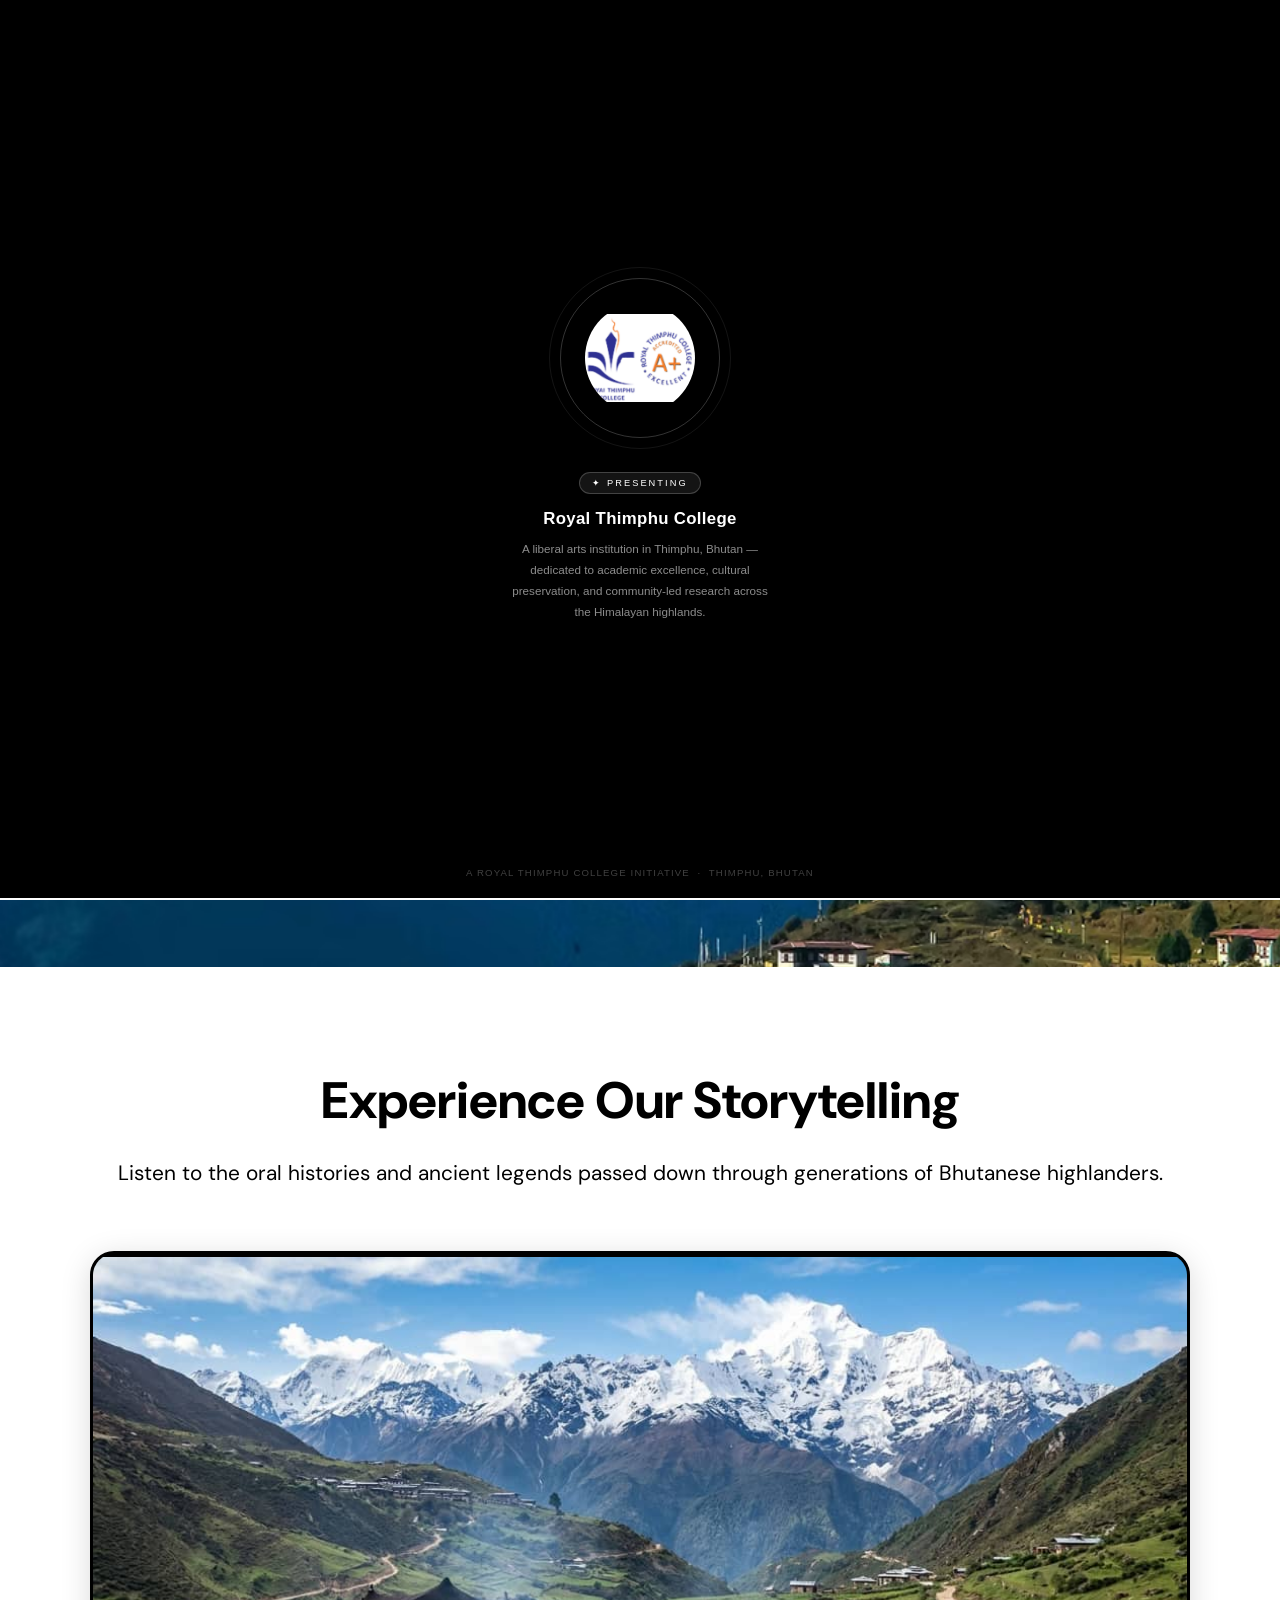
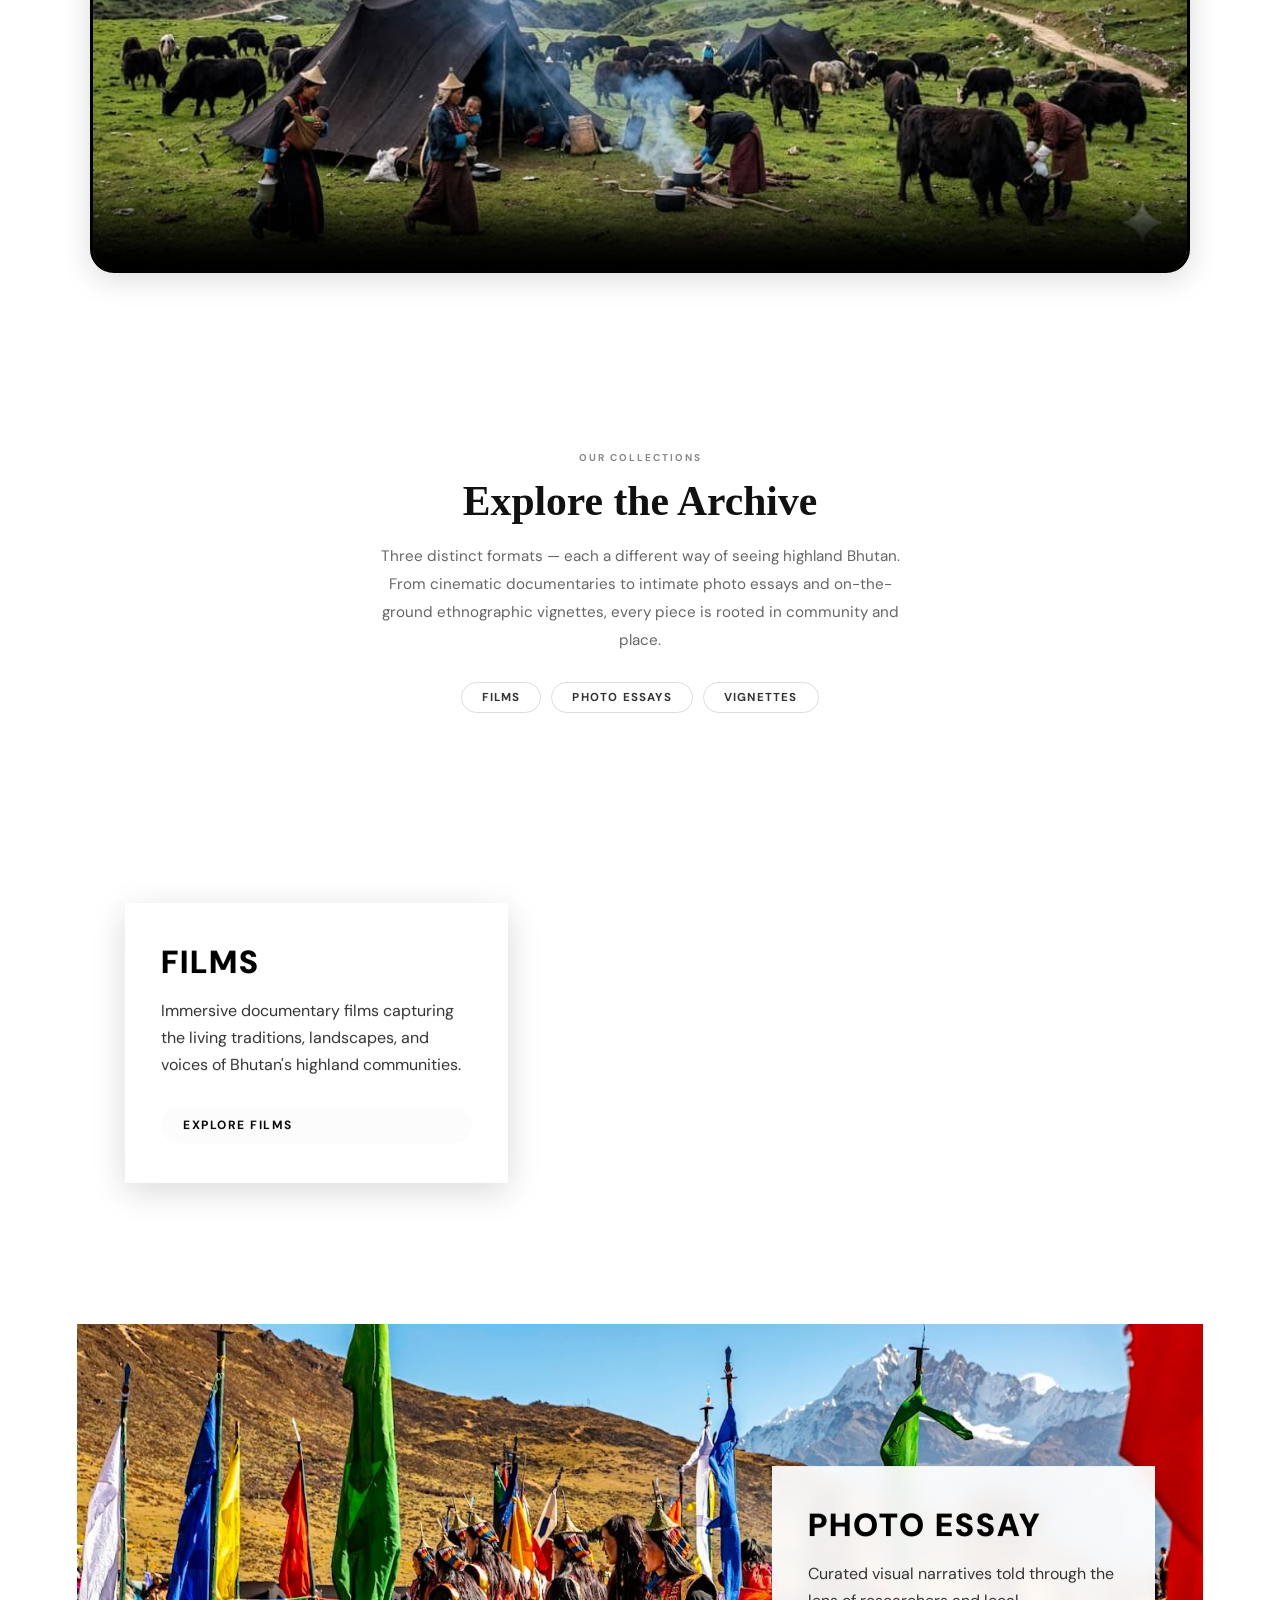
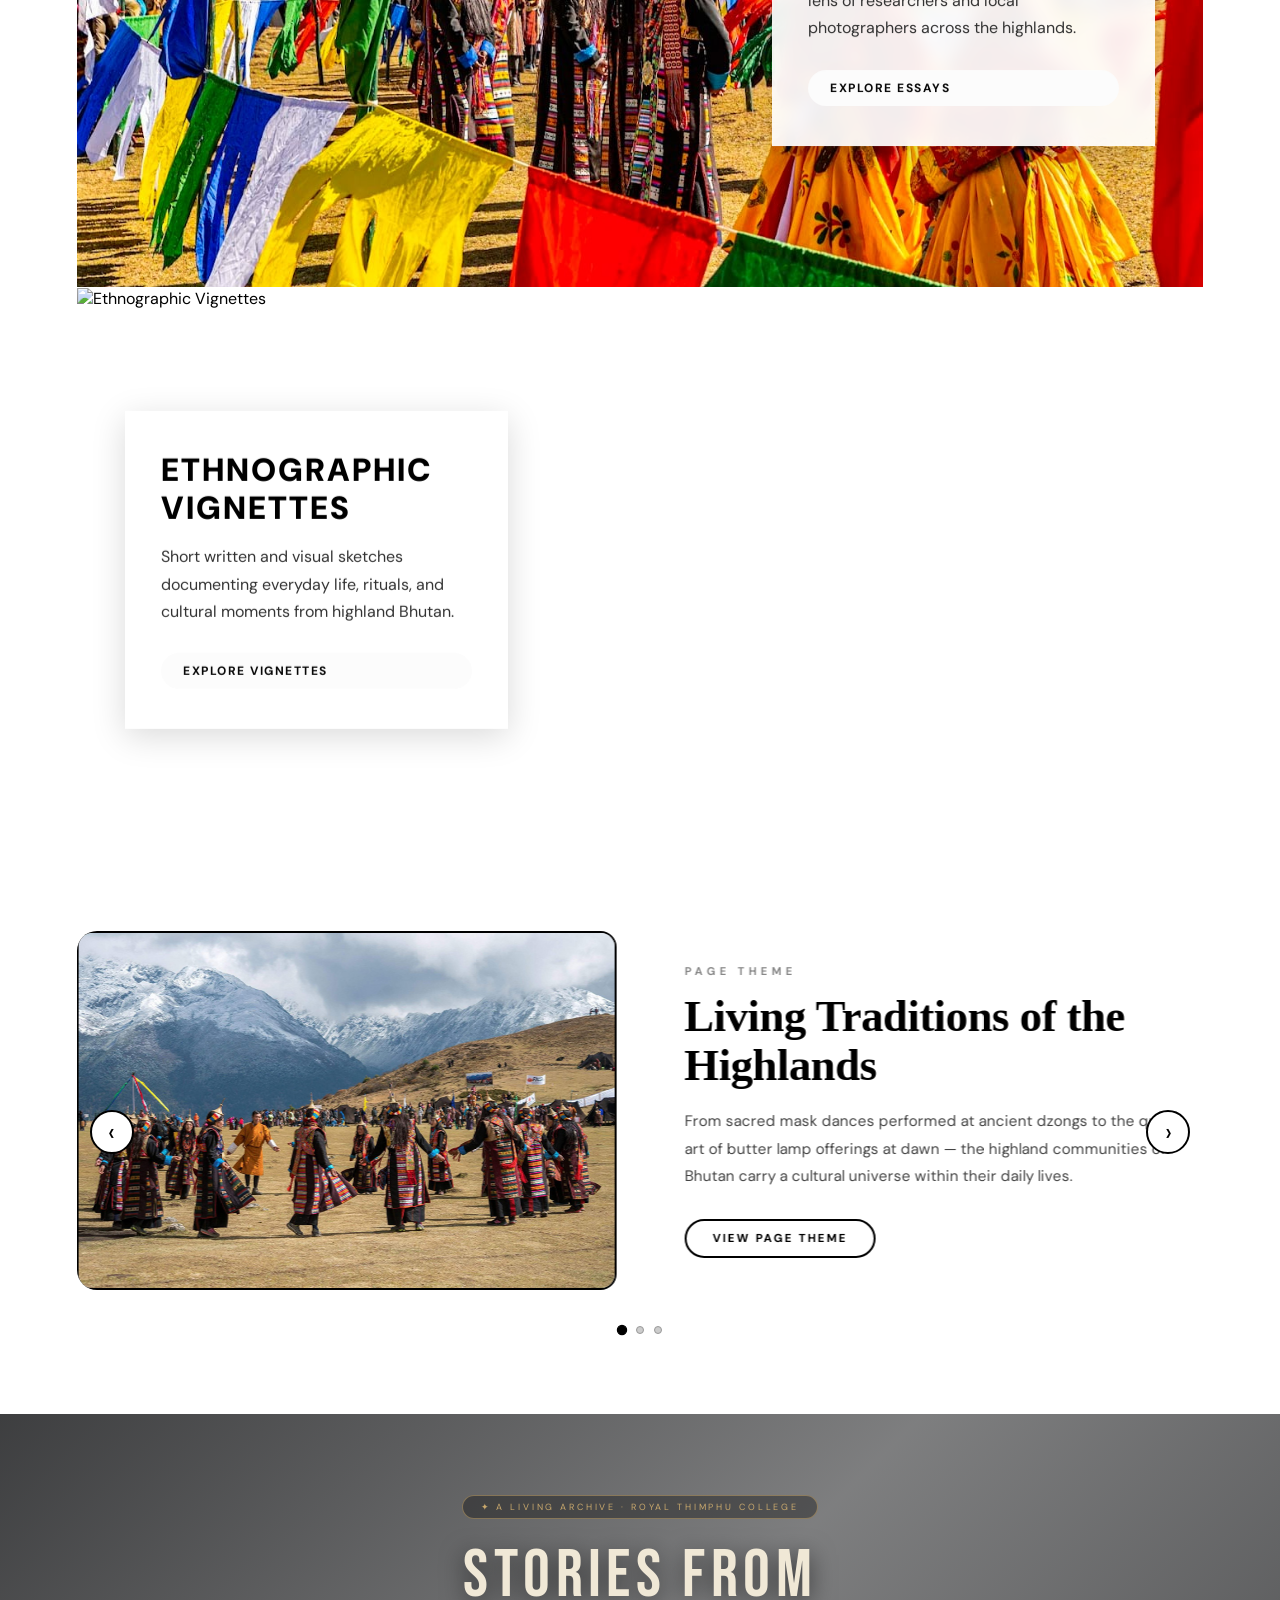
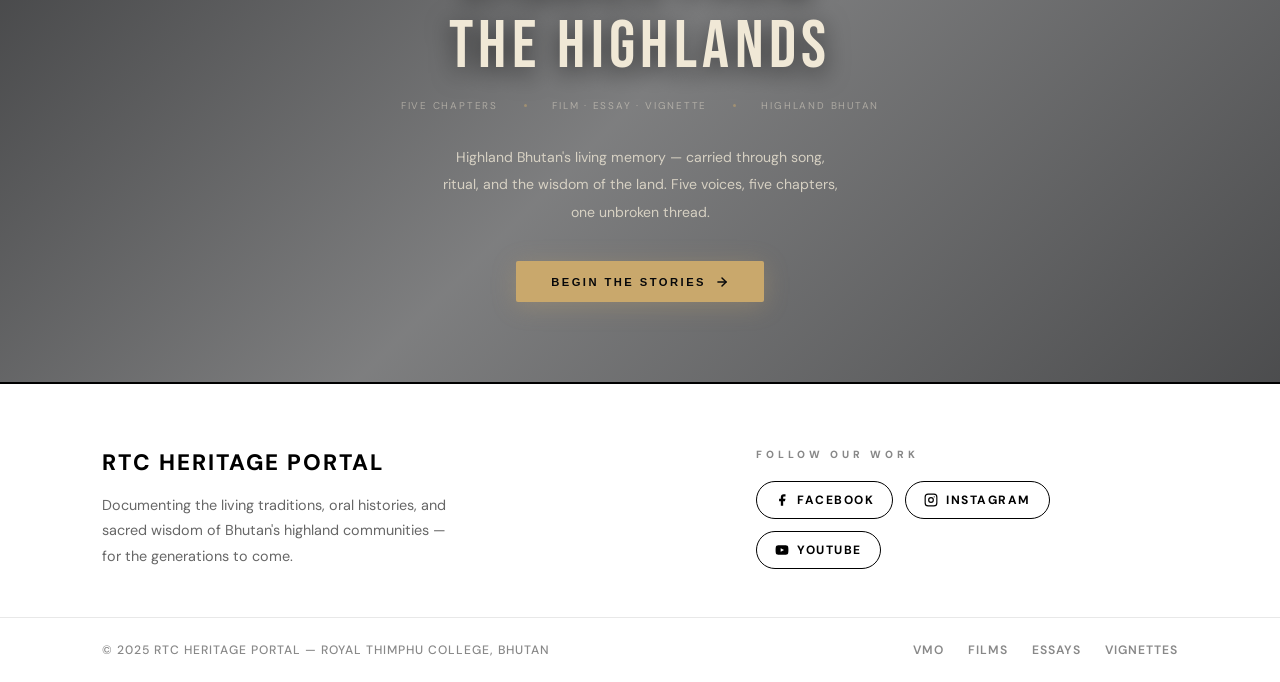
==== commit ed8f928b: "Update index.html" ====
--- a/index.html
+++ b/index.html
@@ -446,6 +446,180 @@
     </div>
 
 </section>
+    <style>
+/* ══ STORIES TEASER (homepage only) ══ */
+.stories-teaser{
+  position:relative;
+  width:100%;
+  min-height:520px;
+  display:flex;
+  align-items:center;
+  justify-content:center;
+  overflow:hidden;
+  font-family:'Outfit','DM Sans',sans-serif;
+}
+
+/* Background photo */
+.stories-teaser-bg{
+  position:absolute;inset:0;
+  background-image:url('image/Bhutan_mountains.jpg');
+  background-size:cover;
+  background-position:center;
+  background-attachment:fixed;
+  z-index:0;
+}
+/* Dark gradient overlay so text pops */
+.stories-teaser-bg::after{
+  content:'';position:absolute;inset:0;
+  background:linear-gradient(
+    135deg,
+    rgba(7,8,10,0.78) 0%,
+    rgba(7,8,10,0.52) 50%,
+    rgba(7,8,10,0.72) 100%
+  );
+  z-index:1;
+}
+
+/* Content layer */
+.stories-teaser-inner{
+  position:relative;z-index:3;
+  text-align:center;
+  padding:5rem 2rem;
+  max-width:640px;
+}
+
+/* Floating tag pill */
+.stories-teaser-tag{
+  display:inline-block;
+  font-size:0.56rem;letter-spacing:.32em;text-transform:uppercase;
+  color:#c9a86c;
+  border:1px solid rgba(201,168,108,0.5);
+  background:rgba(0,0,0,0.35);
+  padding:.3rem 1.1rem;border-radius:100px;
+  margin-bottom:1.4rem;
+  animation:stFloat1 5s ease-in-out infinite;
+  will-change:transform;
+}
+
+/* Main heading */
+.stories-teaser-inner h2{
+  font-family:'Bebas Neue','Georgia',serif;
+  font-size:clamp(2.6rem,6vw,4.2rem);
+  font-weight:400;color:#f0e8d6;
+  letter-spacing:.08em;line-height:1.05;
+  margin-bottom:1rem;
+  text-shadow:0 6px 24px rgba(0,0,0,0.6);
+  animation:stFloat2 6.5s ease-in-out infinite;
+  will-change:transform;
+}
+
+/* Subtext */
+.stories-teaser-inner p{
+  font-size:.88rem;
+  color:rgba(232,224,208,0.85);
+  line-height:1.95;max-width:400px;margin:0 auto 2.2rem;
+  animation:stFloat3 7.5s ease-in-out infinite;
+  will-change:transform;
+}
+
+/* CTA button */
+.stories-teaser-btn{
+  display:inline-flex;align-items:center;gap:.55rem;
+  font-family:'Outfit',sans-serif;
+  font-size:.7rem;letter-spacing:.22em;text-transform:uppercase;
+  color:#07080a;
+  background:#c9a86c;
+  border:none;
+  padding:.85rem 2.2rem;
+  border-radius:2px;
+  text-decoration:none;
+  cursor:pointer;
+  transition:background .3s, transform .3s, box-shadow .3s;
+  box-shadow:0 4px 24px rgba(201,168,108,0.3);
+  font-weight:600;
+}
+.stories-teaser-btn:hover{
+  background:#f0d898;
+  transform:translateY(-3px);
+  box-shadow:0 8px 32px rgba(201,168,108,0.45);
+}
+/* Arrow icon inside button */
+.stories-teaser-btn svg{
+  transition:transform .3s;
+}
+.stories-teaser-btn:hover svg{
+  transform:translateX(4px);
+}
+
+/* Floating animations — same spirit as the full section */
+@keyframes stFloat1{
+  0%,100%{transform:translate(0,0)}
+  25%{transform:translate(5px,-12px)}
+  60%{transform:translate(9px,-5px)}
+  80%{transform:translate(2px,-16px)}
+}
+@keyframes stFloat2{
+  0%,100%{transform:translate(0,0) rotate(0)}
+  20%{transform:translate(-7px,-18px) rotate(-.25deg)}
+  55%{transform:translate(-12px,-8px) rotate(-.45deg)}
+  78%{transform:translate(-4px,-22px) rotate(-.18deg)}
+}
+@keyframes stFloat3{
+  0%,100%{transform:translate(0,0)}
+  35%{transform:translate(8px,-14px)}
+  65%{transform:translate(3px,-20px)}
+}
+
+/* Small chapter count decorations */
+.stories-teaser-meta{
+  display:flex;align-items:center;justify-content:center;gap:1.6rem;
+  margin-bottom:2rem;
+  flex-wrap:wrap;
+}
+.stories-teaser-meta-item{
+  display:flex;align-items:center;gap:.5rem;
+  font-size:.62rem;letter-spacing:.18em;text-transform:uppercase;
+  color:rgba(232,224,208,0.5);
+}
+.stories-teaser-meta-dot{
+  width:3px;height:3px;border-radius:50%;
+  background:rgba(201,168,108,0.5);
+}
+
+@media(max-width:540px){
+  .stories-teaser-inner h2{font-size:2.4rem}
+  .stories-teaser{min-height:440px}
+}
+</style>
+
+<section class="stories-teaser" id="stories-teaser">
+  <div class="stories-teaser-bg"></div>
+
+  <div class="stories-teaser-inner">
+    <span class="stories-teaser-tag">✦ A Living Archive · Royal Thimphu College</span>
+
+    <h2>Stories from<br>the Highlands</h2>
+
+    <div class="stories-teaser-meta">
+      <span class="stories-teaser-meta-item">Five Chapters</span>
+      <span class="stories-teaser-meta-dot"></span>
+      <span class="stories-teaser-meta-item">Film · Essay · Vignette</span>
+      <span class="stories-teaser-meta-dot"></span>
+      <span class="stories-teaser-meta-item">Highland Bhutan</span>
+    </div>
+
+    <p>Highland Bhutan's living memory — carried through song, ritual, and the wisdom of the land. Five voices, five chapters, one unbroken thread.</p>
+
+    <a href="stories.html" class="stories-teaser-btn">
+      Begin the Stories
+      <svg width="14" height="14" viewBox="0 0 24 24" fill="none" stroke="currentColor" stroke-width="2.5" stroke-linecap="round" stroke-linejoin="round">
+        <line x1="5" y1="12" x2="19" y2="12"/>
+        <polyline points="12 5 19 12 12 19"/>
+      </svg>
+    </a>
+  </div>
+</section>
+
 <footer class="site-footer">
     <div class="footer-main">
 
@@ -487,4 +661,4 @@
 
 <script src="script.js"></script>
 </body>
-</html>+</html>
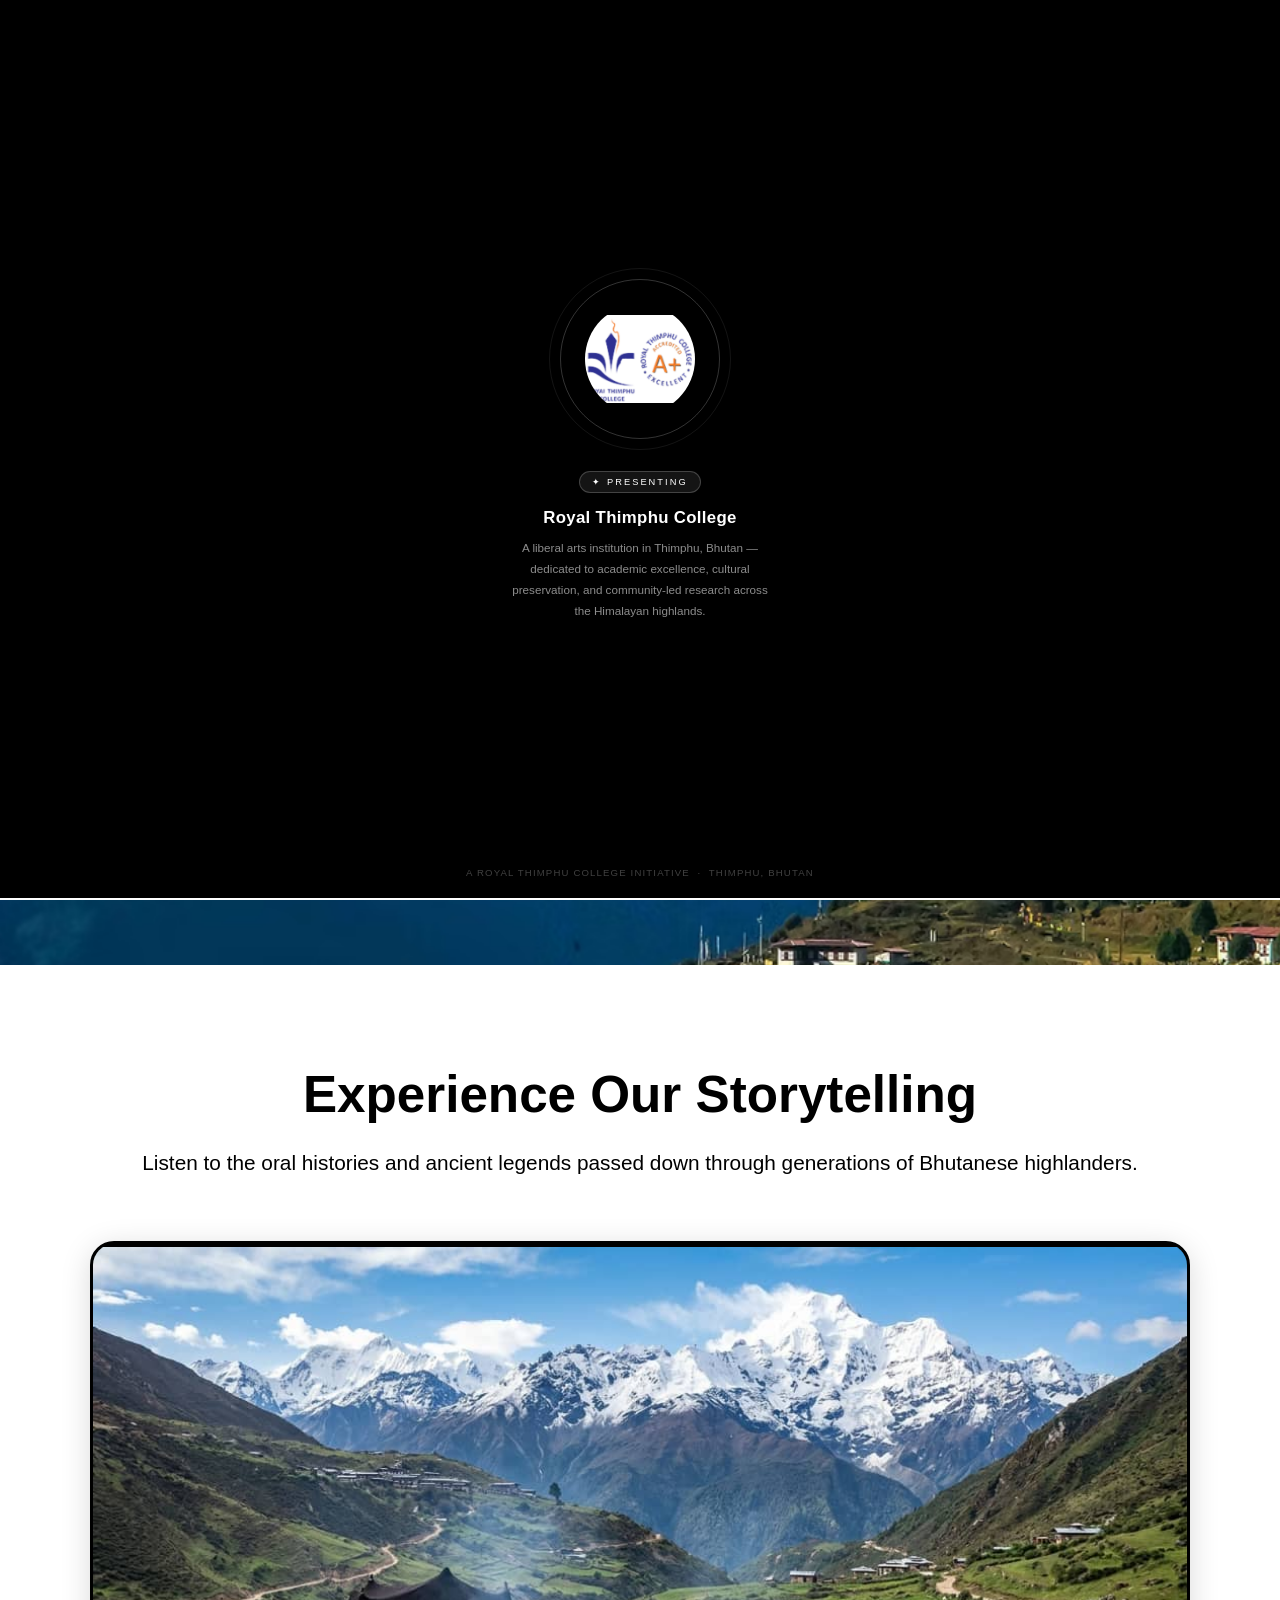
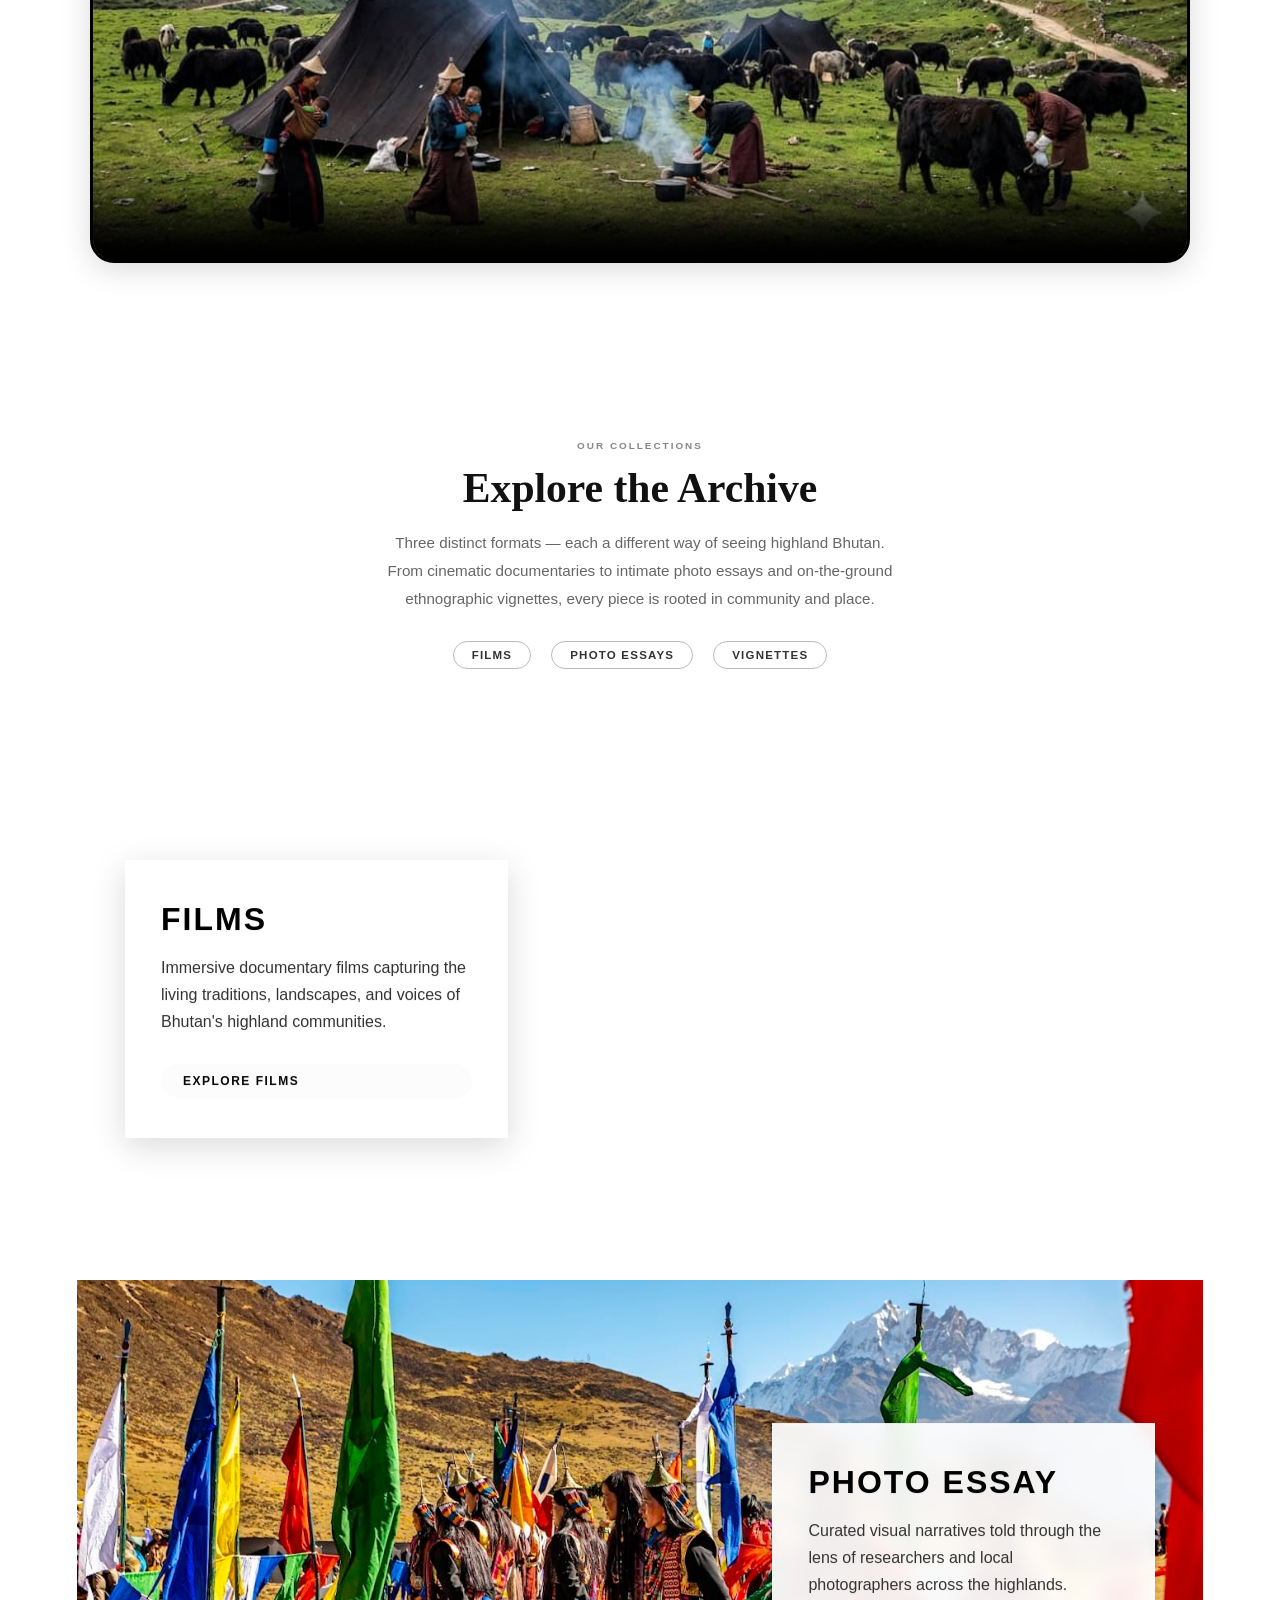
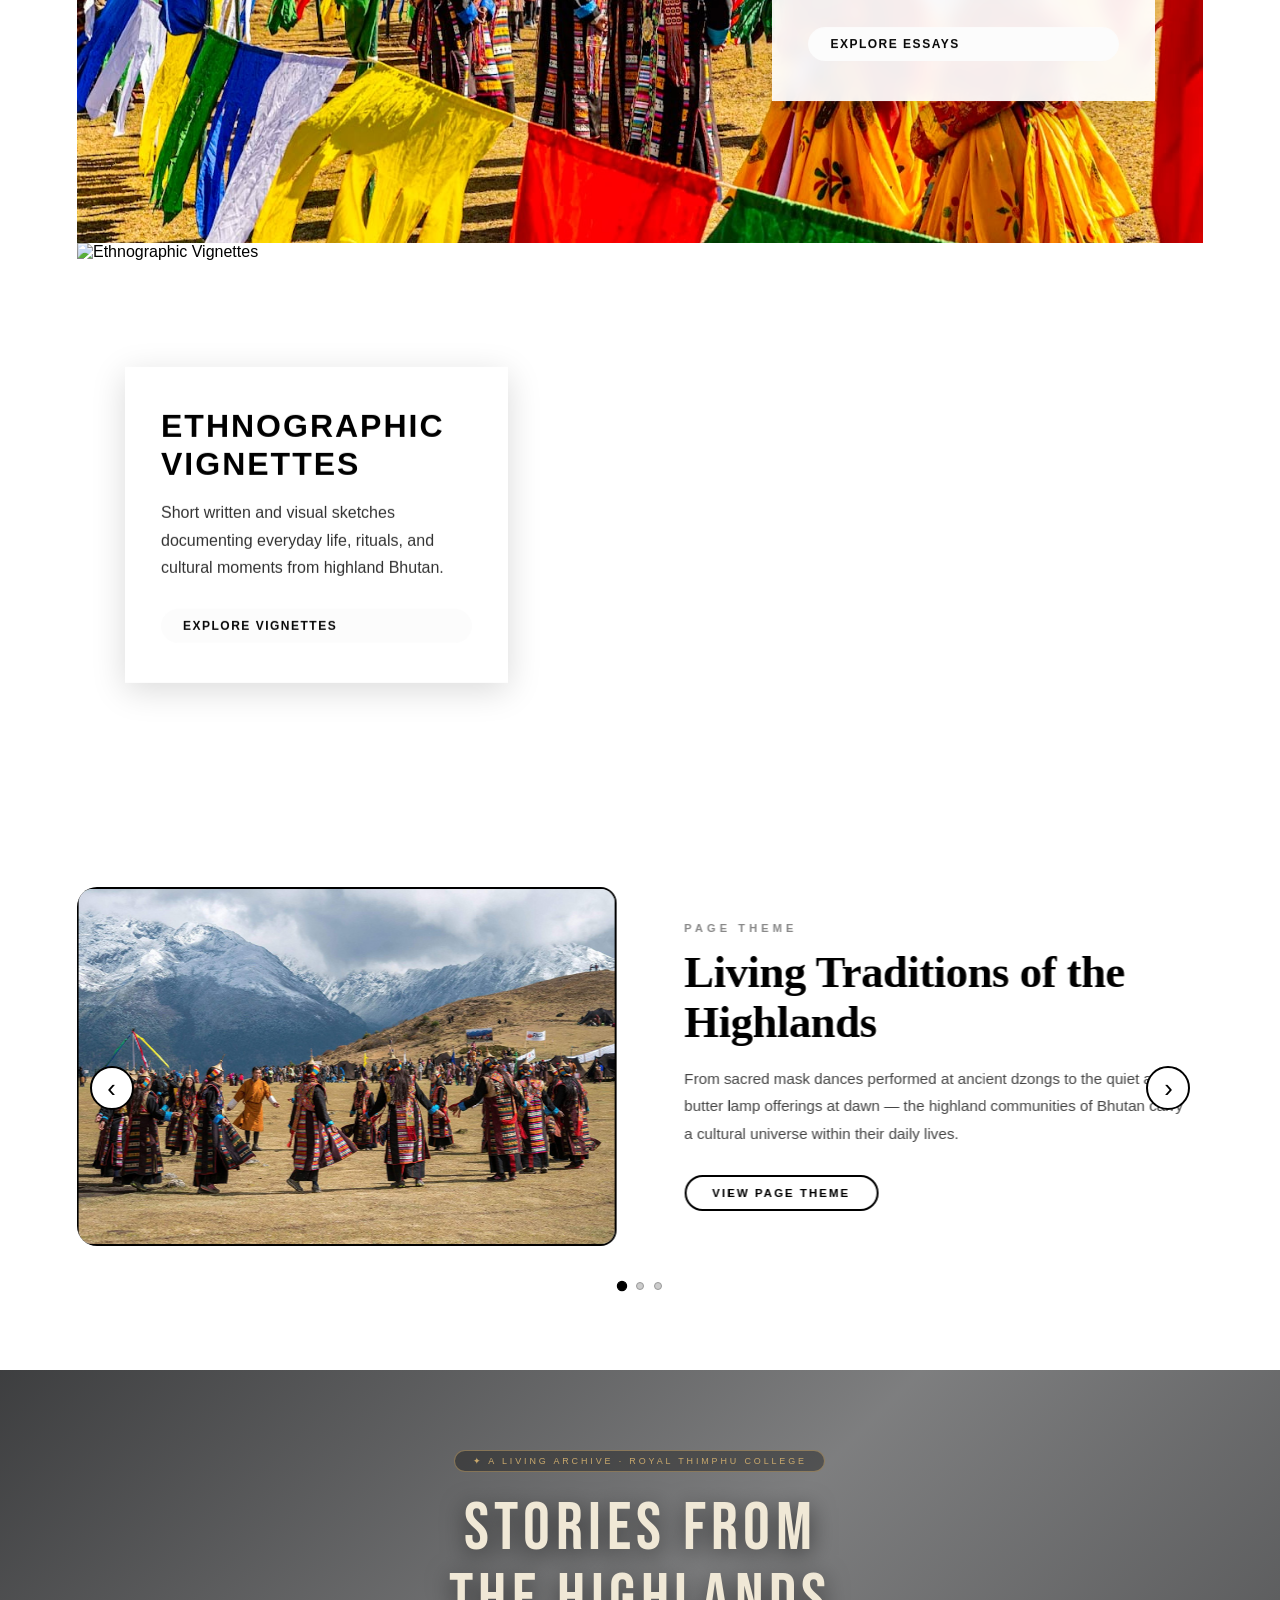
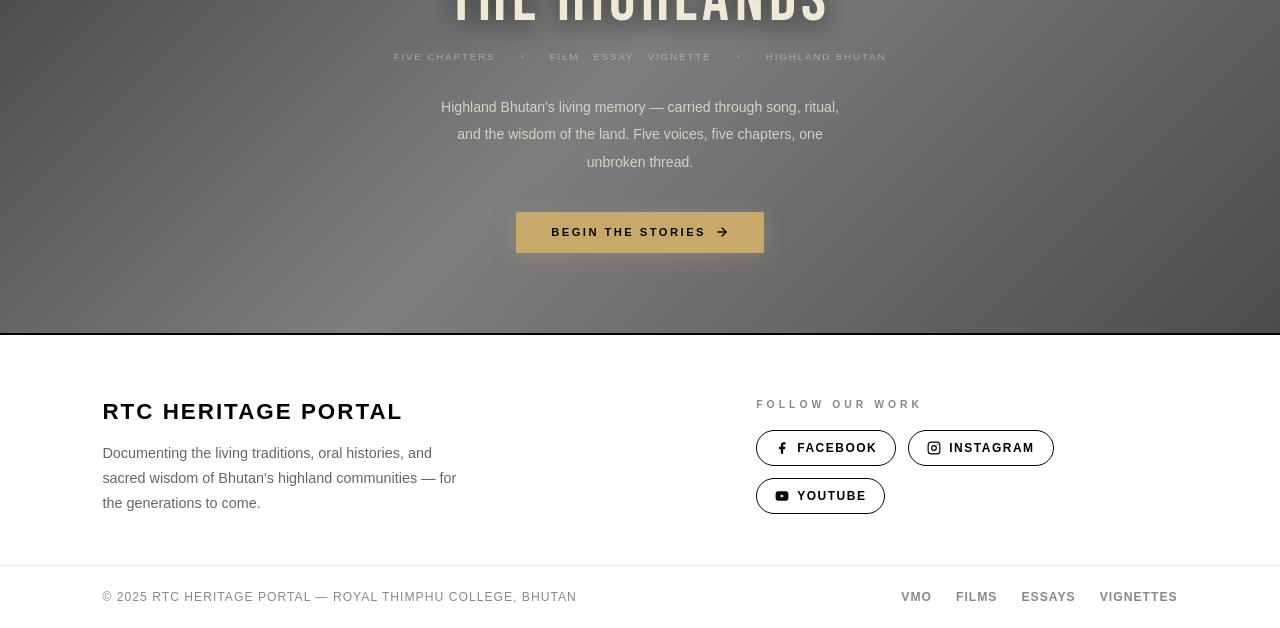
==== commit 33a1fa22: "Update index.html" ====
--- a/index.html
+++ b/index.html
@@ -5,8 +5,7 @@
     <meta name="viewport" content="width=device-width, initial-scale=1.0">
     <title>Highland Heritages of Bhutan</title>
     <link rel="stylesheet" href="style.css">
-    <link href="https://fonts.googleapis.com/css2?family=Bebas+Neue&family=Outfit:wght@300;400;600&display=swap" rel="stylesheet">
-    <link href="https://fonts.googleapis.com/css2?family=DM+Sans:wght@300;400;500;700&display=swap" rel="stylesheet">
+    <link href="https://fonts.googleapis.com/css2?family=Bebas+Neue&family=Raleway:wght@300;400;500;600;700;800&display=swap" rel="stylesheet">
     <!-- PASTE THIS to replace your current <style>...</style> block in index.html -->
 <style>
     /* ═══════════════════════════════════════
@@ -206,7 +205,7 @@
 
 <script>
 (function () {
-    var SPLASH_DURATION = 4000; // ms the splash stays visible
+    var SPLASH_DURATION = 3000; // ms the splash stays visible
     var splash = document.getElementById('rtc-splash');
 
     // If we've already shown the splash this browser session, hide immediately
@@ -356,11 +355,11 @@
     <span class="media-gallery-tag">Our Collections</span>
     <h2 class="media-gallery-title">Explore the Archive</h2>
     <p class="media-gallery-desc">Three distinct formats — each a different way of seeing highland Bhutan. From cinematic documentaries to intimate photo essays and on-the-ground ethnographic vignettes, every piece is rooted in community and place.</p>
-    <div class="media-gallery-pills">
-        <a href="films.html" class="mgp">Films</a>
-        <a href="photoessay.html" class="mgp">Photo Essays</a>
-        <a href="vignettes.html" class="mgp">Vignettes</a>
-    </div>
+    <div style="display:flex; flex-direction:row; gap:20px; justify-content:center; align-items:center; flex-wrap:nowrap;">
+    <a href="films.html" style="display:inline-block; padding:7px 18px; border:1px solid #bbb; border-radius:999px; font-size:0.72rem; font-weight:700; text-transform:uppercase; letter-spacing:1.2px; color:#333; text-decoration:none; white-space:nowrap;">Films</a>
+    <a href="photoessay.html" style="display:inline-block; padding:7px 18px; border:1px solid #bbb; border-radius:999px; font-size:0.72rem; font-weight:700; text-transform:uppercase; letter-spacing:1.2px; color:#333; text-decoration:none; white-space:nowrap;">Photo Essays</a>
+    <a href="vignettes.html" style="display:inline-block; padding:7px 18px; border:1px solid #bbb; border-radius:999px; font-size:0.72rem; font-weight:700; text-transform:uppercase; letter-spacing:1.2px; color:#333; text-decoration:none; white-space:nowrap;">Vignettes</a>
+</div>
 </div>
 
 <!-- ── MEDIA GALLERY — pointer-events:none on video stops scroll capture ── -->
@@ -446,7 +445,13 @@
     </div>
 
 </section>
-    <style>
+<!-- ════════════════════════════════════════════
+     PASTE THIS INTO index.html
+     — replaces the big <section class="hs3"> block —
+     — place it just above <footer class="site-footer"> —
+════════════════════════════════════════════ -->
+
+<style>
 /* ══ STORIES TEASER (homepage only) ══ */
 .stories-teaser{
   position:relative;
@@ -620,6 +625,7 @@
   </div>
 </section>
 
+<!-- END STORIES TEASER — footer follows below -->
 <footer class="site-footer">
     <div class="footer-main">
 
@@ -657,6 +663,8 @@
             <a href="vignettes.html">Vignettes</a>
         </nav>
     </div>
+
+
 </footer>
 
 <script src="script.js"></script>
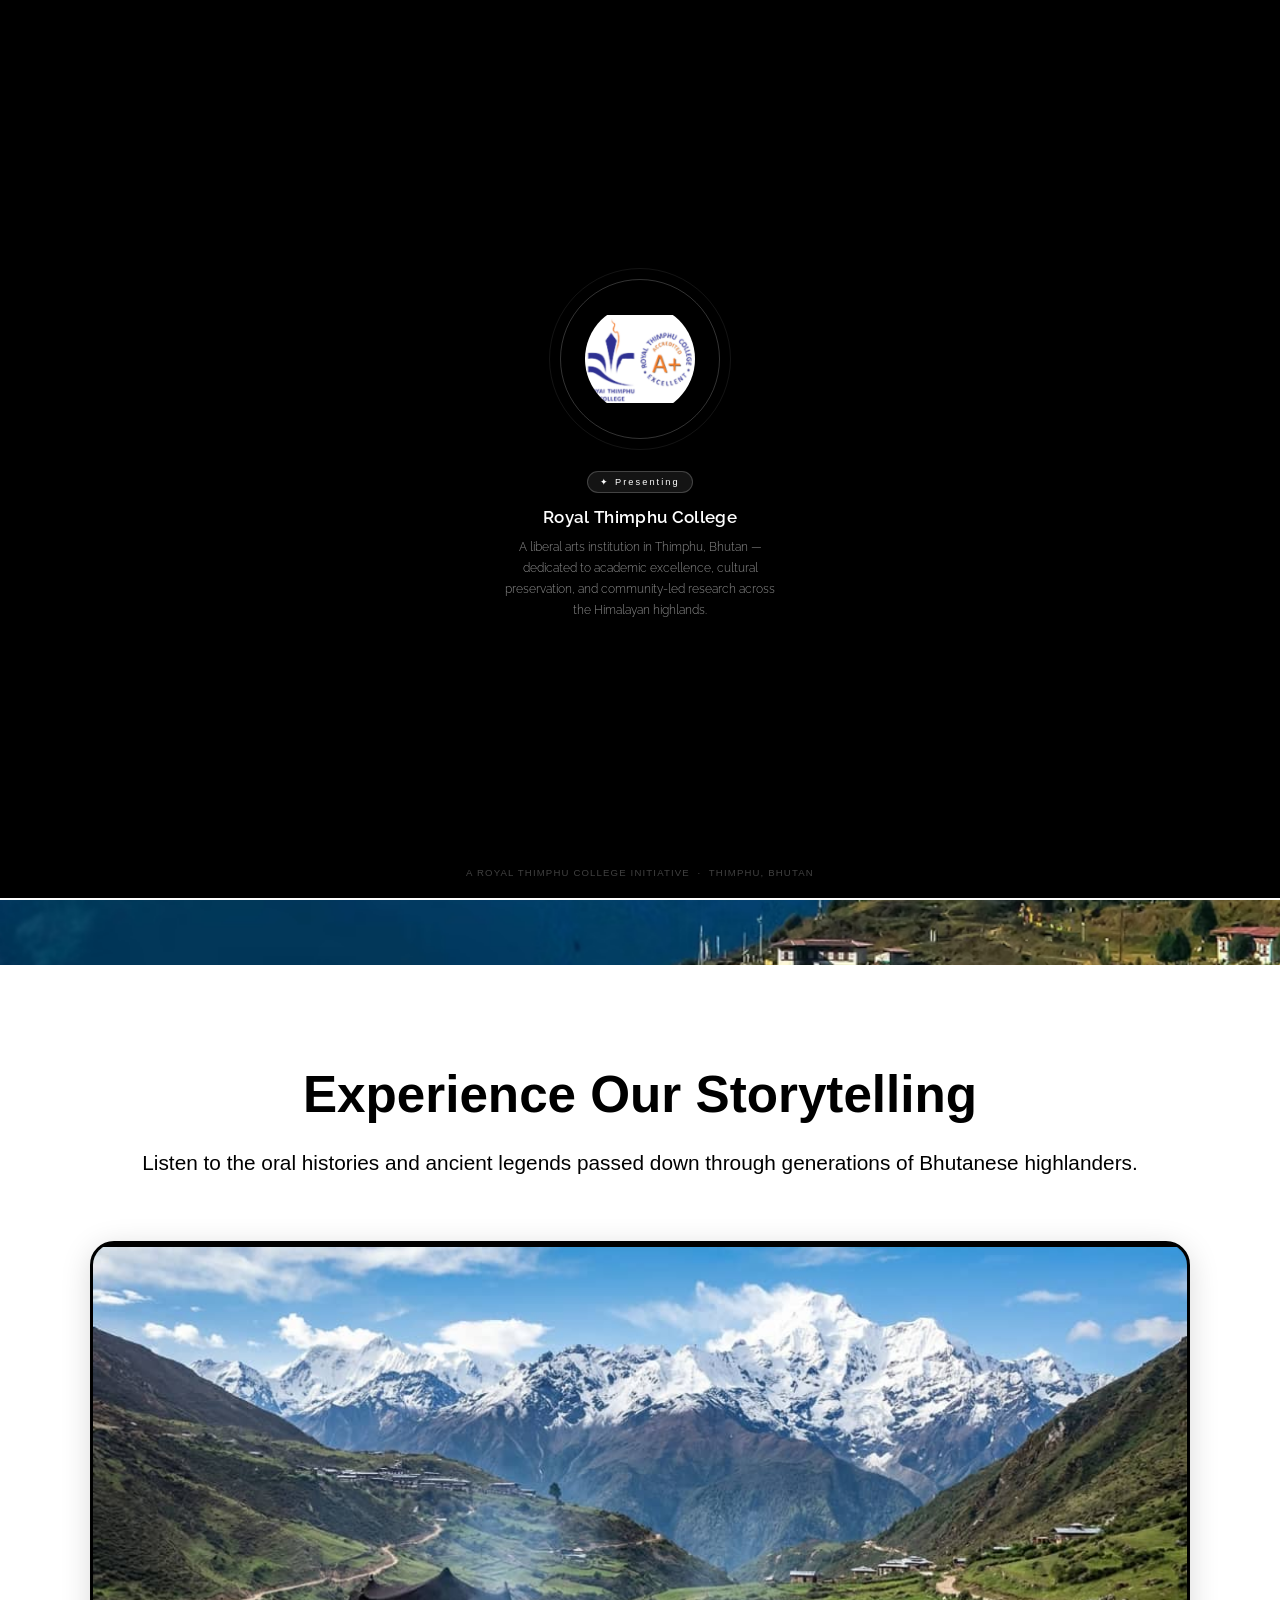
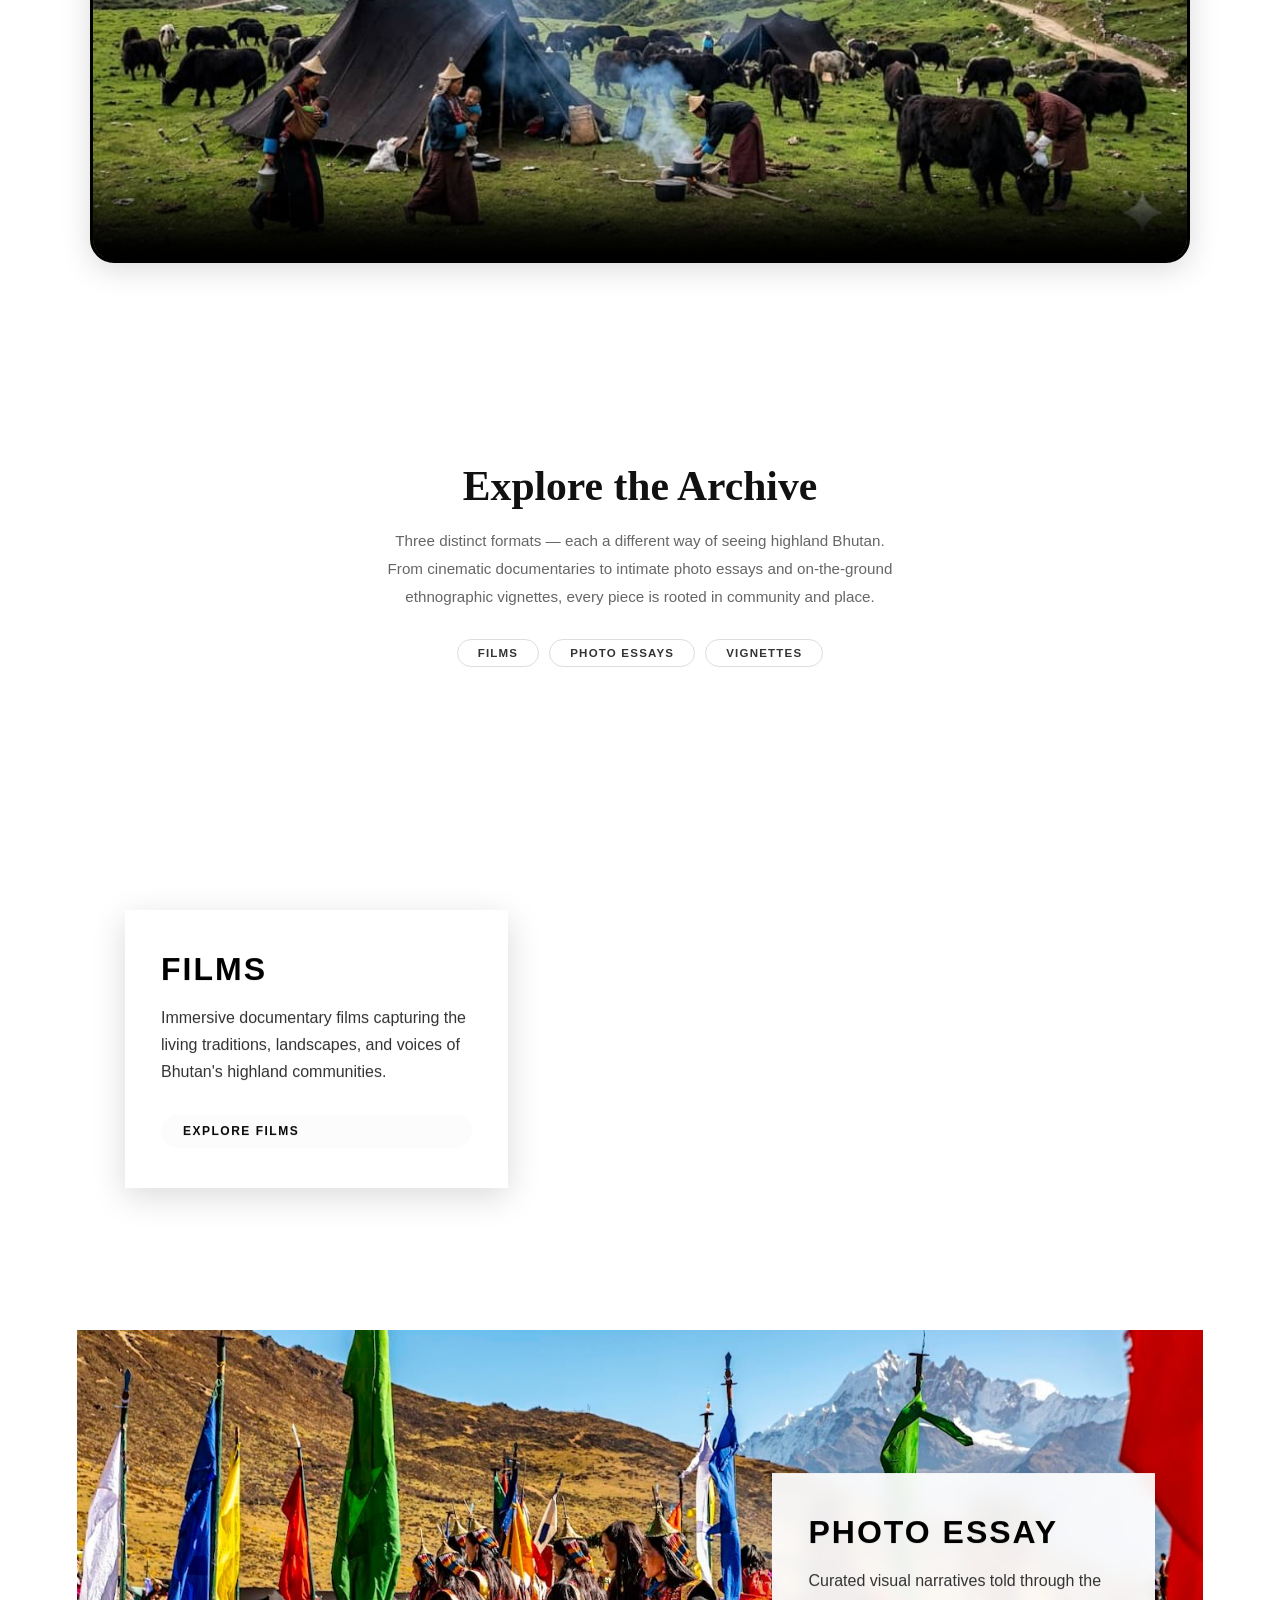
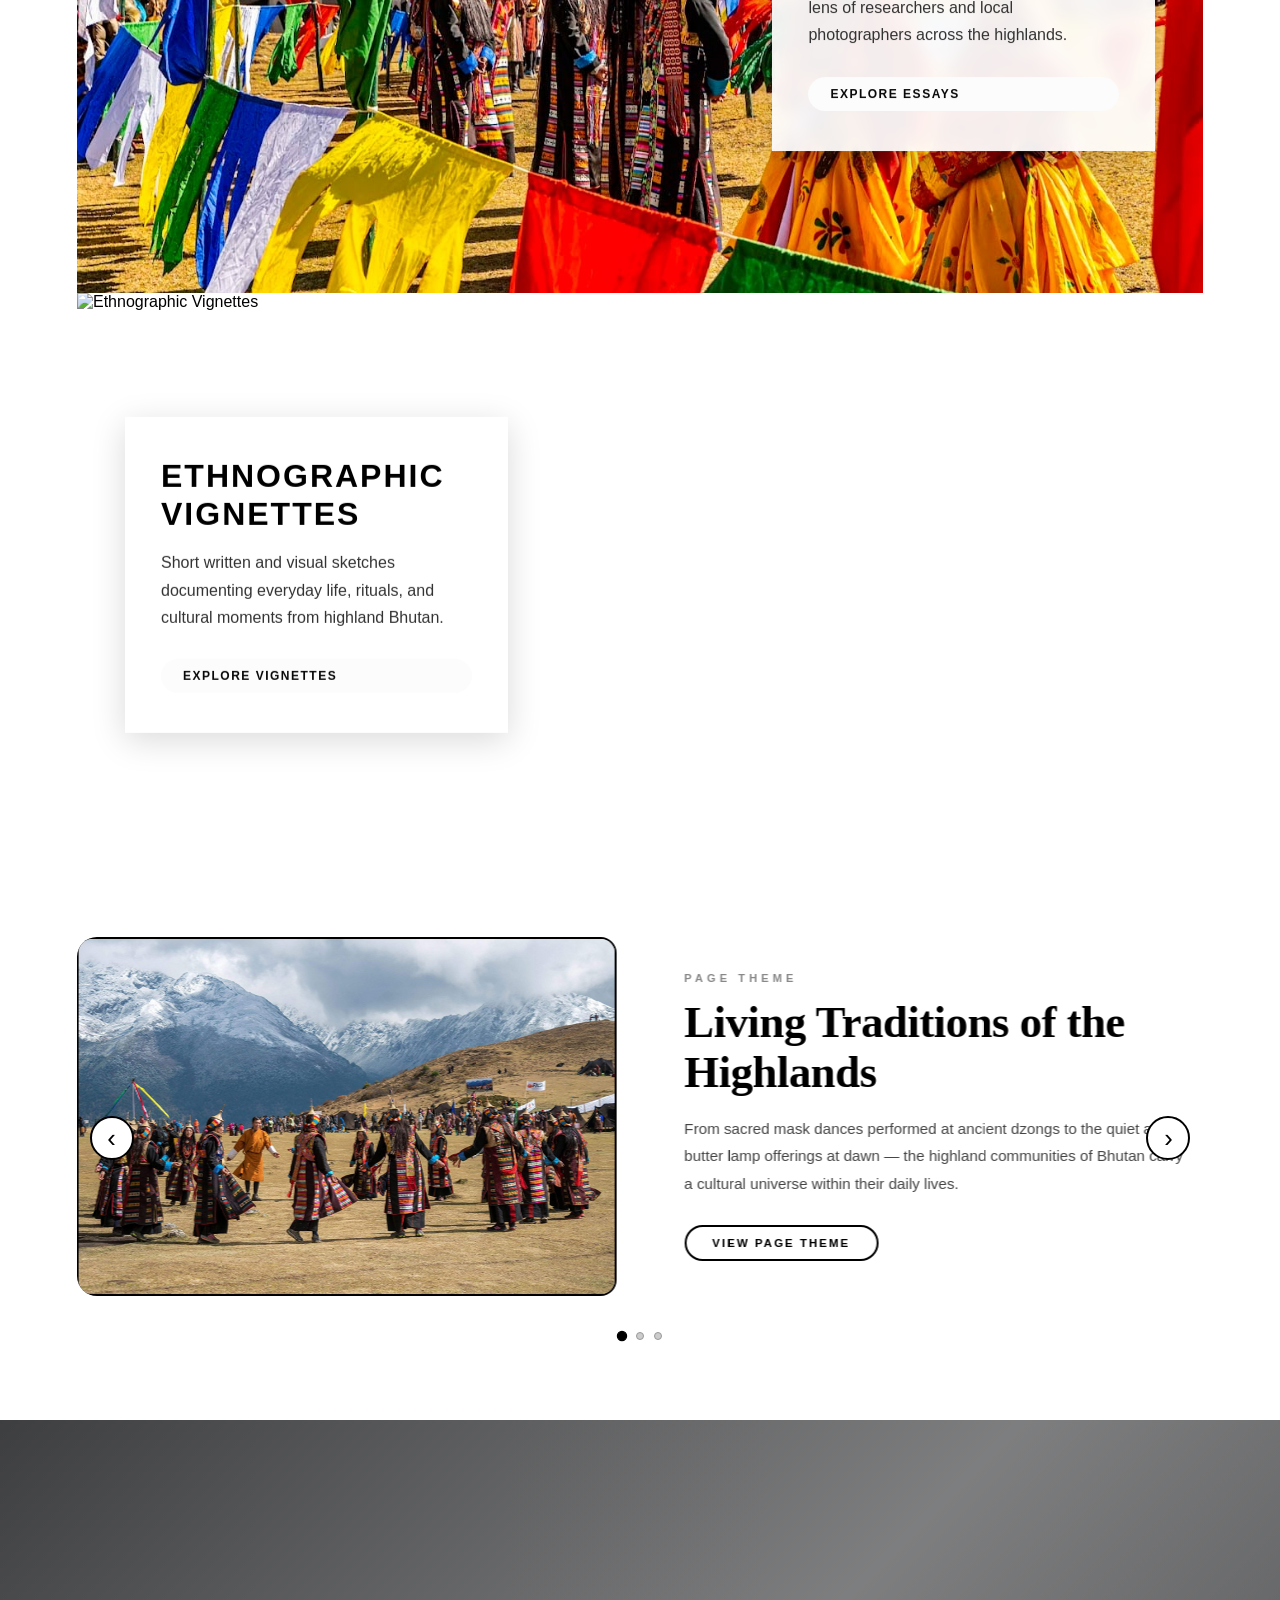
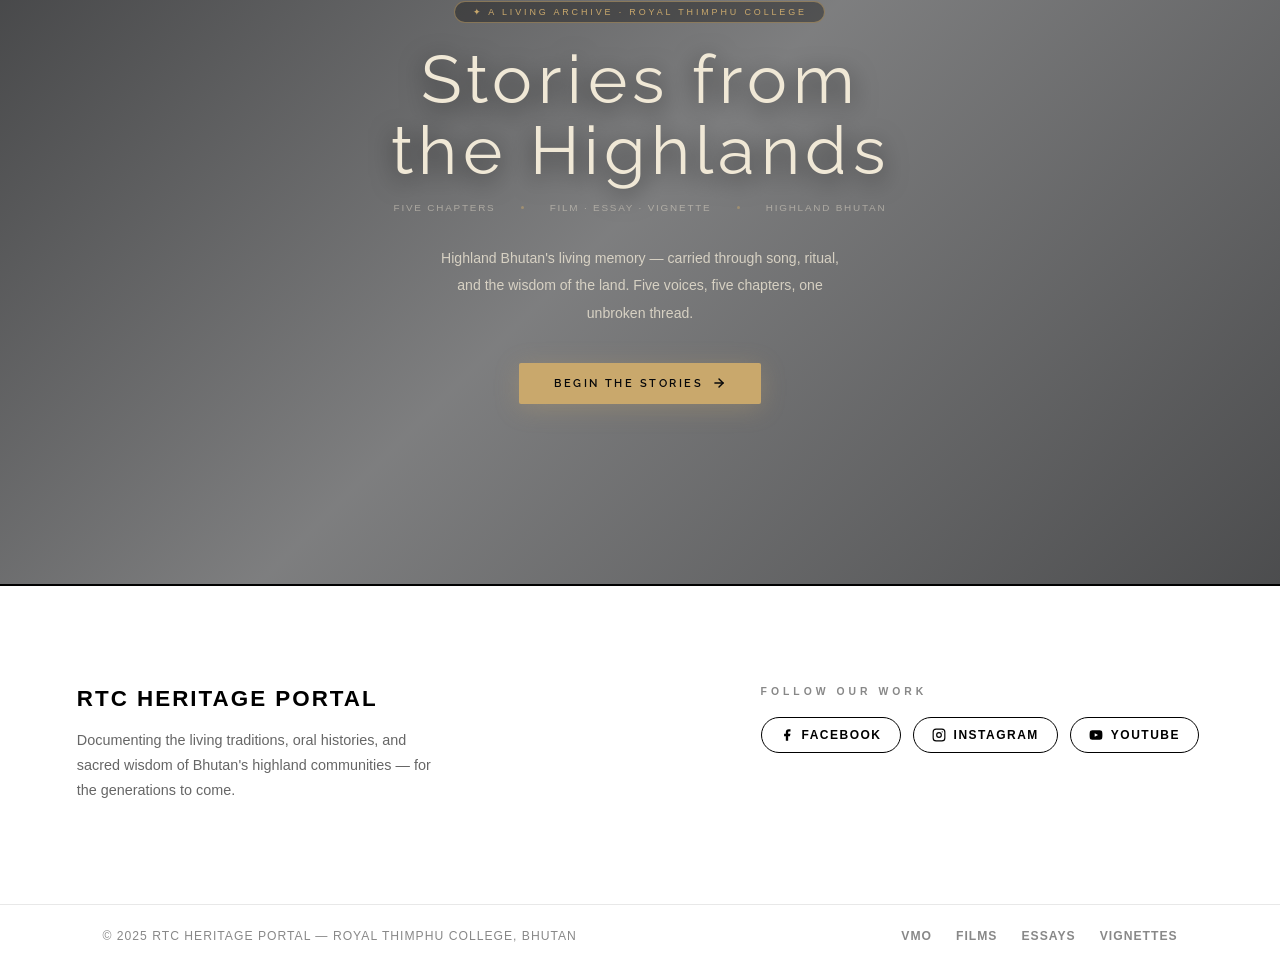
==== commit b9417908: "Update index.html" ====
--- a/index.html
+++ b/index.html
@@ -5,9 +5,46 @@
     <meta name="viewport" content="width=device-width, initial-scale=1.0">
     <title>Highland Heritages of Bhutan</title>
     <link rel="stylesheet" href="style.css">
-    <link href="https://fonts.googleapis.com/css2?family=Bebas+Neue&family=Raleway:wght@300;400;500;600;700;800&display=swap" rel="stylesheet">
+    <link href="https://fonts.googleapis.com/css2?family=Raleway:wght@300;400;500;600;700;800&display=swap" rel="stylesheet">
     <!-- PASTE THIS to replace your current <style>...</style> block in index.html -->
 <style>
+    /* ═══════════════════════════════════════
+   CONSISTENT SECTION SPACING
+   ═══════════════════════════════════════ */
+
+:root {
+    --section-padding-y: 100px;
+    --section-padding-x: 6%;
+}
+
+section,
+.media-gallery-header,
+.site-footer .footer-main {
+    padding-top: var(--section-padding-y);
+    padding-bottom: var(--section-padding-y);
+    padding-left: var(--section-padding-x);
+    padding-right: var(--section-padding-x);
+}
+
+/* Exceptions — sections that must stay full-bleed or have their own rules */
+.slider-section,
+.slider-section .slider-container {
+    padding: 0 !important;
+}
+
+@media (max-width: 900px) {
+    :root {
+        --section-padding-y: 64px;
+        --section-padding-x: 5%;
+    }
+}
+
+@media (max-width: 768px) {
+    :root {
+        --section-padding-y: 48px;
+        --section-padding-x: 5%;
+    }
+}
     /* ═══════════════════════════════════════
        RTC SPLASH SCREEN
        ═══════════════════════════════════════ */
@@ -105,7 +142,7 @@
         display: inline-block;
         font-size: 0.58rem;
         letter-spacing: 0.22em;
-        text-transform: uppercase;
+        /* text-transform: uppercase; */
         /* Text color set to white */
         color: #ffffff;
         /* Background and border to subtle white */
@@ -118,7 +155,7 @@
     }
 
     .splash-name {
-        font-family: 'Poppins', sans-serif;
+        font-family: 'Raleway', sans-serif;
         font-size: 1.05rem;
         font-weight: 600;
         /* Text color set to white */
@@ -129,7 +166,7 @@
     }
 
     .splash-desc {
-        font-family: 'Poppins', sans-serif;
+        font-family: 'Raleway', sans-serif;
         font-size: 0.73rem;
         font-weight: 300;
         /* Text color set to translucent white */
@@ -308,13 +345,16 @@
     </div>
 </li>
                 <li class="has-dropdown">
-                    <a href="vmo.html">About <span class="arrow">▾</span></a>
-                    <ul class="dropdown">
-                        <li><a href="vmo.html">Vision</a></li>
-                        <li><a href="vmo.html">Mission</a></li>
-                        <li><a href="vmo.html">Objective</a></li>
-                    </ul>
-                </li>
+    <a href="vmo.html">About <span class="arrow">▾</span></a>
+    <ul class="dropdown">
+        <li><a href="vmo.html">Vision</a></li>
+        <li><a href="vmo.html">Mission</a></li>
+        <li><a href="vmo.html">Objective</a></li>
+    </ul>
+</li>
+<li>
+    <a href="lesson-plan.html">Lesson Plans</a>
+</li>
             </ul>
         </nav>
     </div>
@@ -352,13 +392,12 @@
 <!-- ── MEDIA GALLERY — pointer-events:none on video stops scroll capture ── -->
 <!-- ── MEDIA GALLERY HEADER ── -->
 <div class="media-gallery-header">
-    <span class="media-gallery-tag">Our Collections</span>
     <h2 class="media-gallery-title">Explore the Archive</h2>
     <p class="media-gallery-desc">Three distinct formats — each a different way of seeing highland Bhutan. From cinematic documentaries to intimate photo essays and on-the-ground ethnographic vignettes, every piece is rooted in community and place.</p>
-    <div style="display:flex; flex-direction:row; gap:20px; justify-content:center; align-items:center; flex-wrap:nowrap;">
-    <a href="films.html" style="display:inline-block; padding:7px 18px; border:1px solid #bbb; border-radius:999px; font-size:0.72rem; font-weight:700; text-transform:uppercase; letter-spacing:1.2px; color:#333; text-decoration:none; white-space:nowrap;">Films</a>
-    <a href="photoessay.html" style="display:inline-block; padding:7px 18px; border:1px solid #bbb; border-radius:999px; font-size:0.72rem; font-weight:700; text-transform:uppercase; letter-spacing:1.2px; color:#333; text-decoration:none; white-space:nowrap;">Photo Essays</a>
-    <a href="vignettes.html" style="display:inline-block; padding:7px 18px; border:1px solid #bbb; border-radius:999px; font-size:0.72rem; font-weight:700; text-transform:uppercase; letter-spacing:1.2px; color:#333; text-decoration:none; white-space:nowrap;">Vignettes</a>
+    <div class="media-gallery-pills">
+    <a href="films.html" class="mgp">Films</a>
+    <a href="photoessay.html" class="mgp">Photo Essays</a>
+    <a href="vignettes.html" class="mgp">Vignettes</a>
 </div>
 </div>
 
@@ -452,6 +491,43 @@
 ════════════════════════════════════════════ -->
 
 <style>
+    /* ═══════════════════════════════════════
+   CONSISTENT SECTION SPACING
+   ═══════════════════════════════════════ */
+
+:root {
+    --section-padding-y: 100px;
+    --section-padding-x: 6%;
+}
+
+section,
+.media-gallery-header,
+.site-footer .footer-main {
+    padding-top: var(--section-padding-y);
+    padding-bottom: var(--section-padding-y);
+    padding-left: var(--section-padding-x);
+    padding-right: var(--section-padding-x);
+}
+
+/* Exceptions — sections that must stay full-bleed or have their own rules */
+.slider-section,
+.slider-section .slider-container {
+    padding: 0 !important;
+}
+
+@media (max-width: 900px) {
+    :root {
+        --section-padding-y: 64px;
+        --section-padding-x: 5%;
+    }
+}
+
+@media (max-width: 768px) {
+    :root {
+        --section-padding-y: 48px;
+        --section-padding-x: 5%;
+    }
+}
 /* ══ STORIES TEASER (homepage only) ══ */
 .stories-teaser{
   position:relative;
@@ -461,7 +537,7 @@
   align-items:center;
   justify-content:center;
   overflow:hidden;
-  font-family:'Outfit','DM Sans',sans-serif;
+  font-family: 'Raleway', sans-serif;
 }
 
 /* Background photo */
@@ -508,7 +584,7 @@
 
 /* Main heading */
 .stories-teaser-inner h2{
-  font-family:'Bebas Neue','Georgia',serif;
+  font-family: 'Raleway', sans-serif;
   font-size:clamp(2.6rem,6vw,4.2rem);
   font-weight:400;color:#f0e8d6;
   letter-spacing:.08em;line-height:1.05;
@@ -530,7 +606,7 @@
 /* CTA button */
 .stories-teaser-btn{
   display:inline-flex;align-items:center;gap:.55rem;
-  font-family:'Outfit',sans-serif;
+  font-family: 'Raleway', sans-serif;
   font-size:.7rem;letter-spacing:.22em;text-transform:uppercase;
   color:#07080a;
   background:#c9a86c;
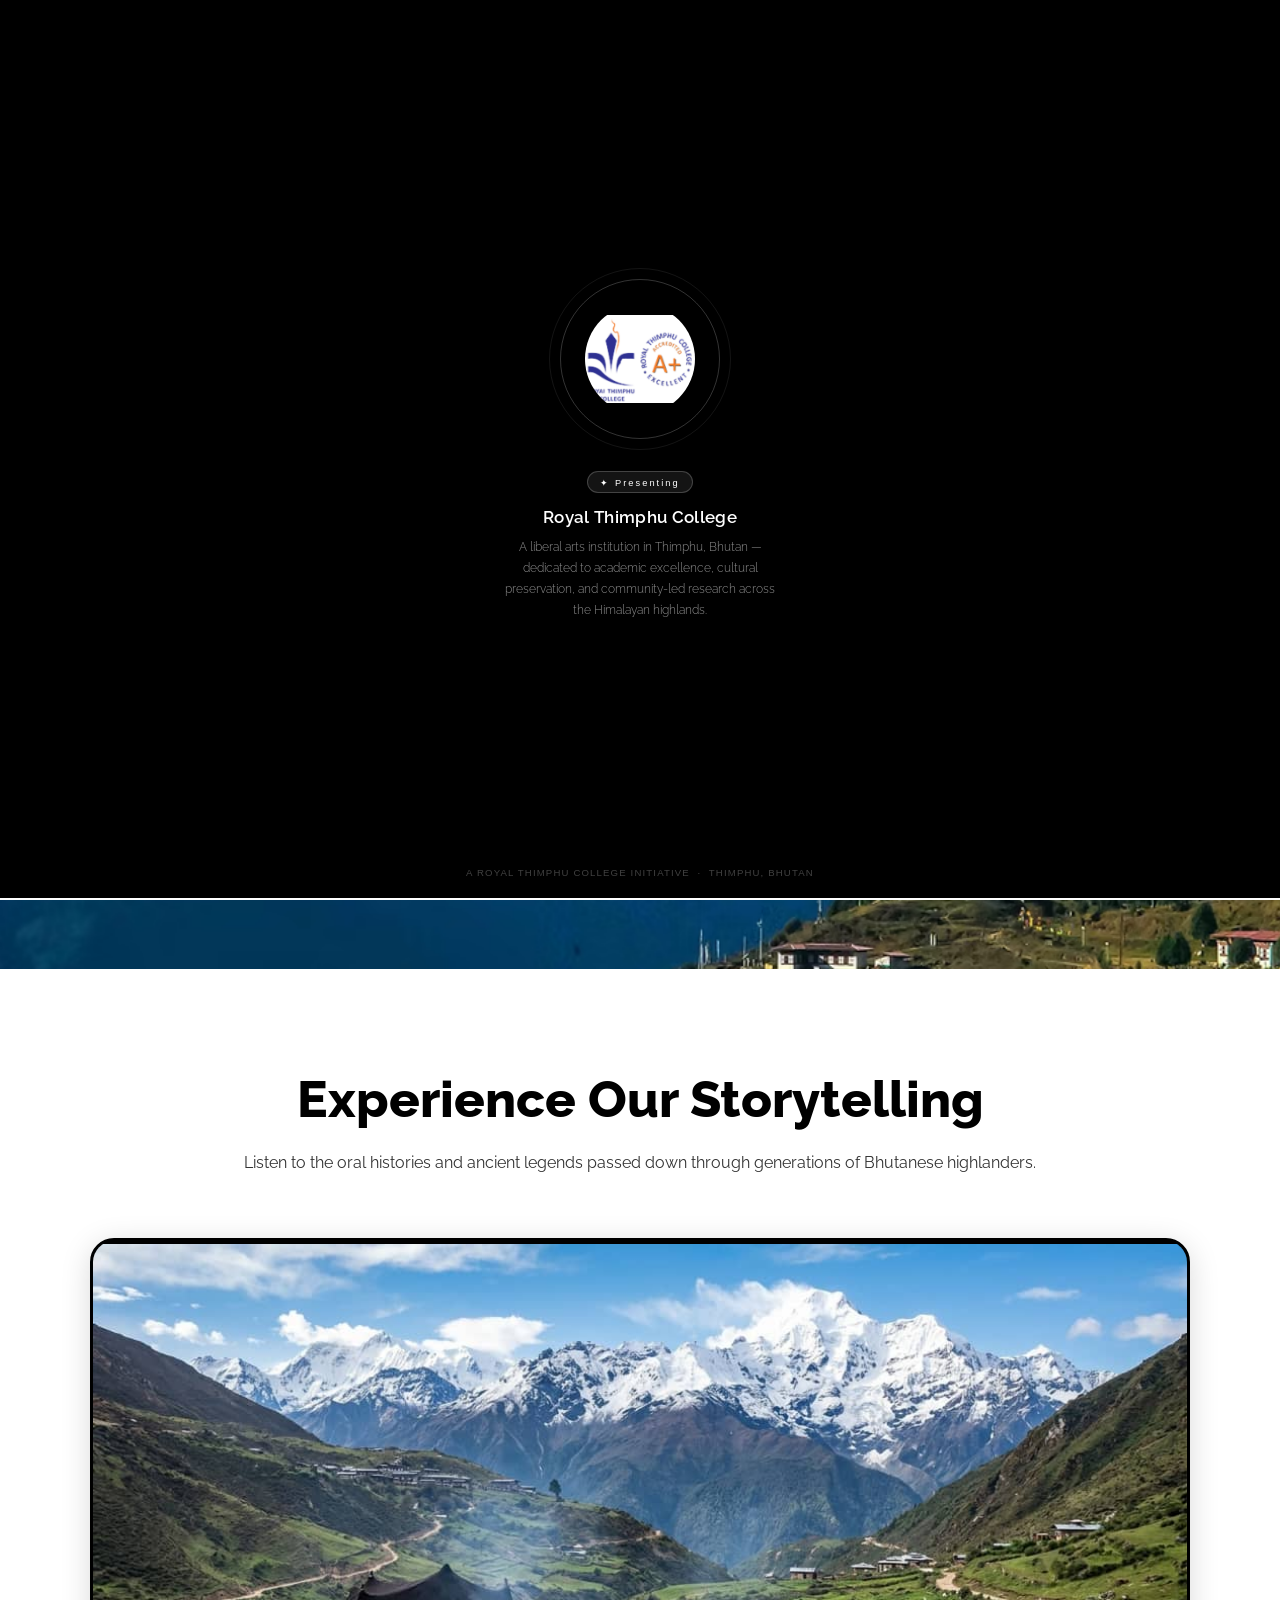
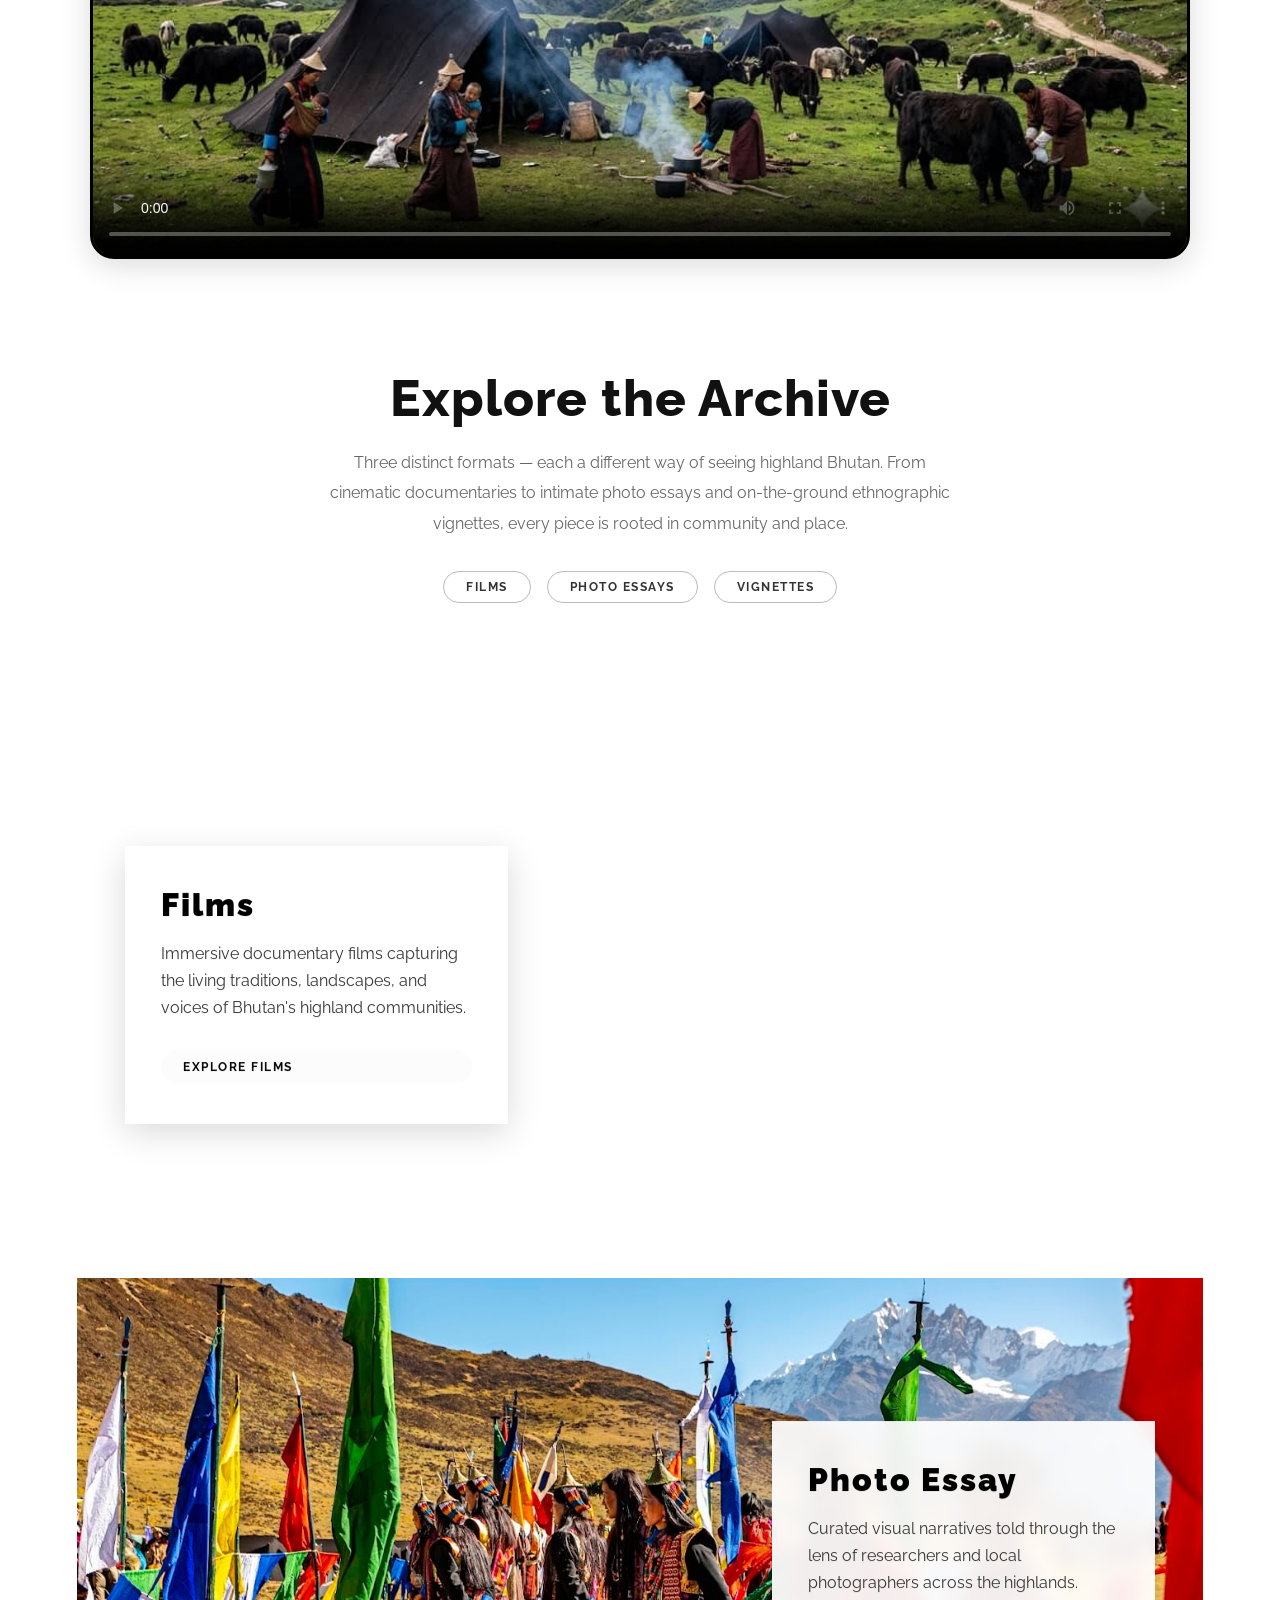
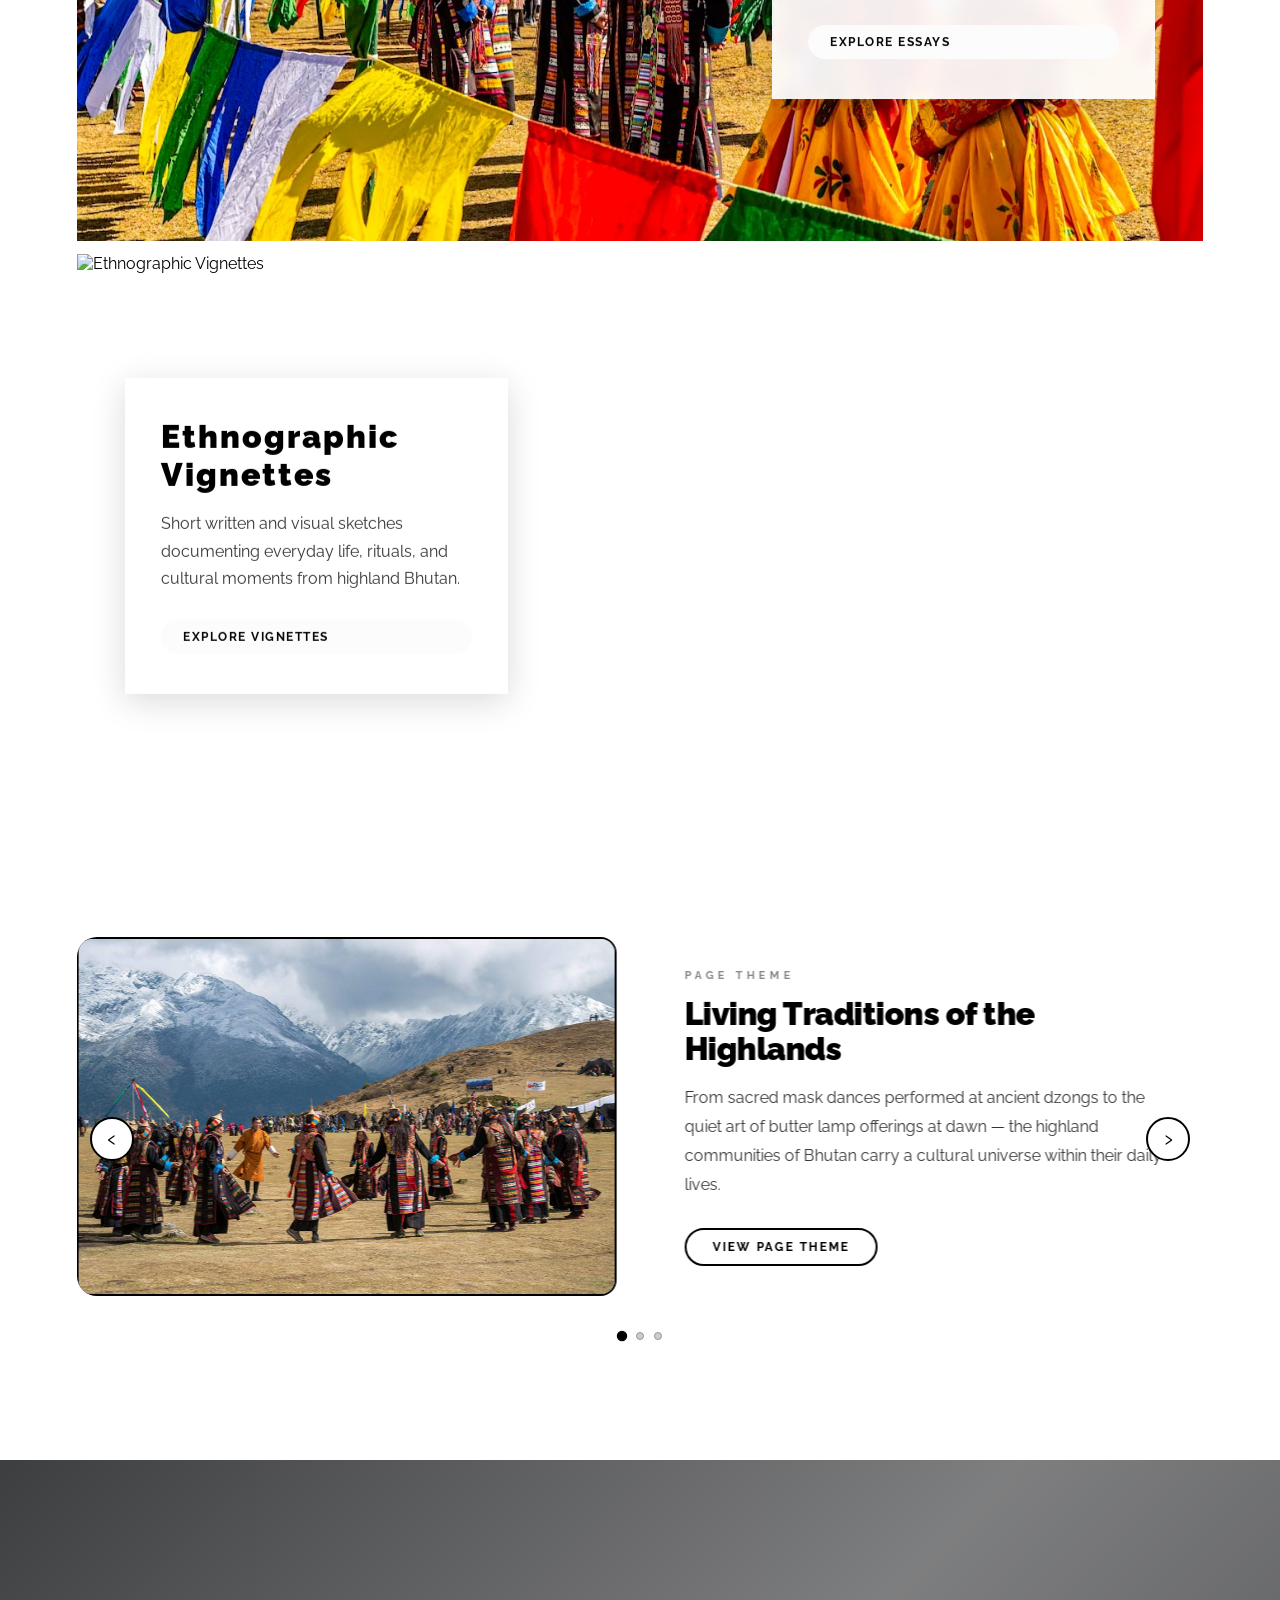
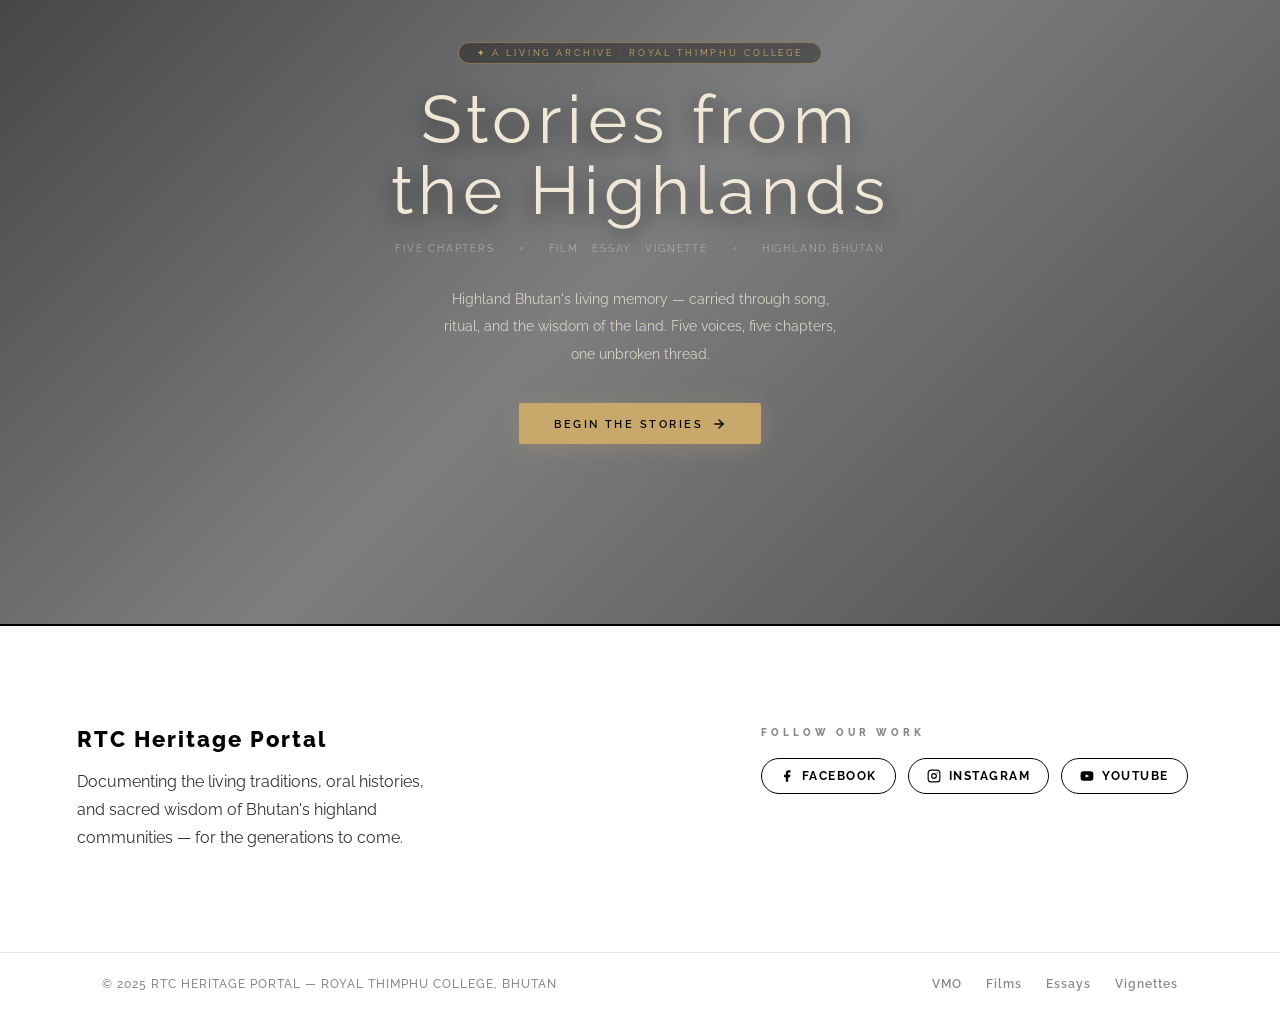
==== commit 21b9fc44: "Update index.html" ====
--- a/index.html
+++ b/index.html
@@ -303,7 +303,7 @@
                         <div class="mega-col">
                             <p class="mega-heading">More</p>
                             <a href="resources.html">Additional Resources</a>
-                            <a href="#">Interactive Map</a>
+                            <a href="interactive-map.html">Interactive Map</a>
                             <a href="#">Announcement</a>
                         </div>
                     </div>
--- a/style.css
+++ b/style.css
@@ -1,6 +1,46 @@
+:root {
+    /* ── Spacing (existing) ── */
+    --section-padding-y: 100px;
+    --section-padding-x: 6%;
+
+    /* ── Typography Scale ── */
+    --text-xs:     0.65rem;   /* tags, badges, meta labels        */
+    --text-sm:     0.75rem;   /* captions, footer links, buttons  */
+    --text-base:   0.9rem;    /* body text, descriptions          */
+    --text-md:     1rem;      /* slightly larger body             */
+    --text-lg:     1.4rem;    /* logo, footer logo                */
+    --text-xl:     2rem;      /* small headings                   */
+    --text-2xl:    2.6rem;    /* section titles                   */
+    --text-3xl:    3.2rem;    /* large section headings           */
+    --text-4xl:    4.2rem;    /* hero heading                     */
+}
+
+@media (max-width: 900px) {
+    :root {
+        --section-padding-y: 64px;
+        --section-padding-x: 5%;
+
+        --text-xl:   1.6rem;
+        --text-2xl:  2rem;
+        --text-3xl:  2.4rem;
+        --text-4xl:  3rem;
+    }
+}
+
+@media (max-width: 768px) {
+    :root {
+        --section-padding-y: 48px;
+        --section-padding-x: 5%;
+
+        --text-xl:   1.4rem;
+        --text-2xl:  1.8rem;
+        --text-3xl:  2rem;
+        --text-4xl:  2.4rem;
+    }
+}
 /* ═══════════════════════════════════════
    RTC HERITAGE PORTAL — style.css
-   Full clean stylesheet (DM Sans throughout)
+   Full clean stylesheet (Raleway throughout)
    ═══════════════════════════════════════ */
 
 *, *::before, *::after {
@@ -16,7 +56,7 @@
 }
 
 body {
-    font-family: 'DM Sans', sans-serif;
+    font-family: 'Raleway', sans-serif;
     font-weight: 400;
     color: #000;
     background: #fff;
@@ -29,12 +69,11 @@
 }
 
 h1, h2, h3, h4, h5, h6 {
-    font-family: 'DM Sans', sans-serif;
-    font-weight: 700;
+    font-family: 'Raleway', sans-serif;
 }
 
 p, a, span, li, button, input {
-    font-family: 'DM Sans', sans-serif;
+    font-family: 'Raleway', sans-serif;
 }
 
 
@@ -47,7 +86,7 @@
     top: 0;
     z-index: 1000;
     background: #fff;
-    padding: 18px 8%;
+    padding: 20px 8%;
     border-bottom: 1px solid #e8e8e8;
     box-shadow: 0 2px 12px rgba(0,0,0,0.06);
 }
@@ -81,7 +120,9 @@
     padding: 0;
 }
 
-.nav-list > li { position: relative; }
+.nav-list > li { 
+    position: relative; 
+}
 
 .nav-list > li > a {
     font-weight: 600;
@@ -95,7 +136,9 @@
     white-space: nowrap;
 }
 
-.nav-list > li > a:hover { opacity: 0.45; }
+.nav-list > li > a:hover { 
+    opacity: 0.45; 
+}
 
 .arrow {
     font-size: 0.68rem;
@@ -103,7 +146,9 @@
     display: inline-block;
 }
 
-.has-dropdown:hover .arrow { transform: rotate(180deg); }
+.has-dropdown:hover .arrow { 
+    transform: rotate(180deg); 
+}
 
 
 /* ── SIMPLE DROPDOWN ── */
@@ -148,7 +193,9 @@
     border-bottom: 6px solid #fff;
 }
 
-.has-dropdown:hover .dropdown { display: flex; }
+.has-dropdown:hover .dropdown { 
+    display: flex; 
+}
 
 .dropdown li a {
     display: block;
@@ -162,7 +209,9 @@
     white-space: nowrap;
 }
 
-.dropdown li a:hover { background: #f4f4f4; }
+.dropdown li a:hover { 
+    background: #f4f4f4; 
+}
 
 
 /* ── MEGA DROPDOWN ── */
@@ -202,7 +251,9 @@
     border-bottom: 6px solid #fff;
 }
 
-.mega-parent:hover .mega-dropdown { display: flex; }
+.mega-parent:hover .mega-dropdown { 
+    display: flex; 
+}
 
 .mega-col {
     display: flex;
@@ -212,8 +263,13 @@
     padding: 0 16px;
 }
 
-.mega-col:first-child { padding-left: 4px; }
-.mega-col:last-child  { padding-right: 4px; }
+.mega-col:first-child { 
+    padding-left: 4px; 
+}
+
+.mega-col:last-child { 
+    padding-right: 4px; 
+}
 
 .mega-heading {
     font-size: 0.7rem;
@@ -234,7 +290,9 @@
     white-space: nowrap;
 }
 
-.mega-col a:hover { background: #f4f4f4; }
+.mega-col a:hover { 
+    background: #f4f4f4; 
+}
 
 .mega-divider {
     width: 1px;
@@ -245,7 +303,9 @@
 
 
 /* ── SEARCH ── */
-.search-item { list-style: none; }
+.search-item { 
+    list-style: none; 
+}
 
 .search-wrapper {
     display: flex;
@@ -282,7 +342,7 @@
     width: 0;
     padding: 0;
     transition: width 0.35s, padding 0.35s;
-    font-family: inherit;
+    font-family: 'Raleway', sans-serif;
 }
 
 .search-wrapper.expanded .search-input {
@@ -313,15 +373,27 @@
     transition: all 0.3s;
 }
 
-.hamburger.open span:nth-child(1) { transform: translateY(7px) rotate(45deg); }
-.hamburger.open span:nth-child(2) { opacity: 0; }
-.hamburger.open span:nth-child(3) { transform: translateY(-7px) rotate(-45deg); }
+.hamburger.open span:nth-child(1) { 
+    transform: translateY(7px) rotate(45deg); 
+}
+
+.hamburger.open span:nth-child(2) { 
+    opacity: 0; 
+}
+
+.hamburger.open span:nth-child(3) { 
+    transform: translateY(-7px) rotate(-45deg); 
+}
 
 
 /* ── LANGUAGE TOGGLE ── */
-.lang-item { list-style: none; }
-
-.lang-wrapper { position: relative; }
+.lang-item { 
+    list-style: none; 
+}
+
+.lang-wrapper { 
+    position: relative; 
+}
 
 .lang-btn {
     display: flex;
@@ -338,7 +410,7 @@
     color: #000;
     cursor: pointer;
     transition: background 0.2s, border-color 0.2s;
-    font-family: inherit;
+    font-family: 'Raleway', sans-serif;
     white-space: nowrap;
 }
 
@@ -352,7 +424,9 @@
     transition: transform 0.3s;
 }
 
-.lang-wrapper.open .lang-btn .arrow { transform: rotate(180deg); }
+.lang-wrapper.open .lang-btn .arrow { 
+    transform: rotate(180deg); 
+}
 
 .lang-dropdown {
     display: none;
@@ -390,7 +464,9 @@
     border-bottom: 6px solid #fff;
 }
 
-.lang-wrapper.open .lang-dropdown { display: flex; }
+.lang-wrapper.open .lang-dropdown { 
+    display: flex; 
+}
 
 .lang-option {
     display: flex;
@@ -402,14 +478,23 @@
     border: none;
     border-radius: 8px;
     cursor: pointer;
-    font-family: inherit;
+    font-family: 'Raleway', sans-serif;
     transition: background 0.2s;
     text-align: left;
 }
 
-.lang-option:hover:not([disabled]) { background: #f4f4f4; }
-.lang-option[disabled] { cursor: default; opacity: 1; }
-.lang-option.active { background: #f8f8f8; }
+.lang-option:hover:not([disabled]) { 
+    background: #f4f4f4; 
+}
+
+.lang-option[disabled] { 
+    cursor: default; 
+    opacity: 1; 
+}
+
+.lang-option.active { 
+    background: #f8f8f8; 
+}
 
 .lang-code {
     font-size: 0.72rem;
@@ -420,7 +505,9 @@
     min-width: 24px;
 }
 
-.lang-option[disabled] .lang-code { color: #999; }
+.lang-option[disabled] .lang-code { 
+    color: #999; 
+}
 
 .lang-name {
     font-size: 0.85rem;
@@ -429,7 +516,9 @@
     flex: 1;
 }
 
-.lang-option[disabled] .lang-name { color: #aaa; }
+.lang-option[disabled] .lang-name { 
+    color: #aaa; 
+}
 
 .lang-check {
     font-size: 0.75rem;
@@ -480,8 +569,14 @@
 }
 
 @keyframes badgeIn {
-    from { opacity: 0; transform: translateX(-50%) translateY(8px); }
-    to   { opacity: 1; transform: translateX(-50%) translateY(0); }
+    from { 
+        opacity: 0; 
+        transform: translateX(-50%) translateY(8px); 
+    }
+    to { 
+        opacity: 1; 
+        transform: translateX(-50%) translateY(0); 
+    }
 }
 
 
@@ -525,8 +620,12 @@
 }
 
 @keyframes kenburns {
-    0%   { transform: scale(1); }
-    100% { transform: scale(1.08); }
+    0% { 
+        transform: scale(1); 
+    }
+    100% { 
+        transform: scale(1.08); 
+    }
 }
 
 .slider-container::after {
@@ -538,10 +637,21 @@
 }
 
 /* Slide images */
-.slide:nth-child(1) { background-image: url('image/gasa-dzong-lo-res.avif'); }
-.slide:nth-child(2) { background-image: url('image/Glacial Lakes Bhutan.jpg'); }
-.slide:nth-child(3) { background-image: url('image/img.jpeg'); }
-.slide:nth-child(4) { background-image: url('image/Dagala-Thousand-Lakes-Trekking-Tour.jpg'); }
+.slide:nth-child(1) { 
+    background-image: url('image/gasa-dzong-lo-res.avif'); 
+}
+
+.slide:nth-child(2) { 
+    background-image: url('image/Glacial Lakes Bhutan.jpg'); 
+}
+
+.slide:nth-child(3) { 
+    background-image: url('image/img.jpeg'); 
+}
+
+.slide:nth-child(4) { 
+    background-image: url('image/Dagala-Thousand-Lakes-Trekking-Tour.jpg'); 
+}
 
 .slider-overlay-text {
     position: absolute;
@@ -557,18 +667,16 @@
 }
 
 .slider-tag {
-    font-family: 'DM Sans', sans-serif;
     font-size: 0.9rem;
     font-weight: 500;
     text-transform: uppercase;
     letter-spacing: 6px;
-    color: rgba(255,255,255,0.75);
+    color: #fff;
     margin-bottom: 28px;
     display: block;
 }
 
 .slider-heading {
-    font-family: 'Cormorant Garamond', serif;
     font-size: 4.2rem;
     font-weight: 600;
     color: #fff;
@@ -579,9 +687,8 @@
 }
 
 .slider-subtext {
-    font-family: 'DM Sans', sans-serif;
     font-size: 0.95rem;
-    color: rgba(255,255,255,0.70);
+    color: #fff;
     line-height: 1.9;
     font-weight: 300;
     letter-spacing: 2px;
@@ -596,7 +703,7 @@
    ═══════════════════════════════════════ */
 
 .video-section {
-    padding: 100px 4%;
+    padding: 100px 4% 10px;
     background: #fff;
     display: flex;
     flex-direction: column;
@@ -617,6 +724,7 @@
 }
 
 .story-text-box h3 {
+    font-family: 'Raleway', sans-serif;
     font-size: 3.2rem;
     color: #000;
     font-weight: 800;
@@ -624,8 +732,9 @@
 }
 
 .story-text-box p {
-    font-size: 1.3rem;
-    color: #000;
+    font-family: 'Raleway', sans-serif;
+    font-size: 1rem;
+    color: #333;
     line-height: 1.8;
 }
 
@@ -651,8 +760,8 @@
 
 .media-gallery-header {
     text-align: center;
-    padding: 72px 6% 48px;
-    max-width: 680px;
+    padding: 40px 6% 60px;
+    max-width: 900px;
     margin: 0 auto;
 }
 
@@ -661,52 +770,69 @@
     font-size: 0.62rem;
     font-weight: 700;
     text-transform: uppercase;
-    letter-spacing: 2px;
+    letter-spacing: 3px;
     color: #888;
-    margin-bottom: 14px;
+    margin-bottom: 18px;
 }
 
 .media-gallery-title {
-    font-family: 'Cormorant Garamond', 'Georgia', serif;
-    font-size: 2.6rem;
-    font-weight: 600;
+    font-size: 3.2rem;
+    font-weight: 800;
     line-height: 1.15;
     color: #111;
-    margin-bottom: 16px;
+    margin-bottom: 20px;
+    letter-spacing: 1px;
 }
 
 .media-gallery-desc {
-    font-size: 0.95rem;
+    font-size: 1rem;
     color: #666;
-    line-height: 1.85;
-    margin-bottom: 28px;
+    line-height: 1.9;
+    margin-bottom: 32px;
+    max-width: 620px;
+    margin-left: auto;
+    margin-right: auto;
 }
 
 .media-gallery-pills {
-    display: flex;
-    justify-content: center;
-    gap: 10px;
-    flex-wrap: wrap;
+    display: flex !important;
+    flex-direction: row !important;
+    align-items: center !important;
+    justify-content: center !important;
+    flex-wrap: nowrap !important;
+    gap: 16px !important;
+    width: 100% !important;
+}
+
+.media-gallery-pills .mgp {
+    margin: 0 !important;
+    flex-shrink: 0;
 }
 
 .mgp {
-    display: inline-block;
-    padding: 7px 20px;
-    border: 1px solid #ddd;
-    border-radius: 999px;
-    font-size: 0.72rem;
-    font-weight: 700;
-    text-transform: uppercase;
-    letter-spacing: 1.2px;
-    color: #333;
-    text-decoration: none;
-    transition: background 0.2s, border-color 0.2s, color 0.2s;
+    display: inline-block !important;
+    padding: 8px 22px !important;
+    border: 1px solid #bbb !important;
+    border-radius: 999px !important;
+    font-size: 0.72rem !important;
+    font-weight: 700 !important;
+    text-transform: uppercase !important;
+    letter-spacing: 1.5px !important;
+    color: #333 !important;
+    text-decoration: none !important;
+    white-space: nowrap !important;
+    flex-shrink: 0 !important;
+    width: auto !important;
 }
 
 .mgp:hover {
-    background: #000;
-    border-color: #000;
-    color: #fff;
+    background: #000 !important;
+    border-color: #000 !important;
+    color: #fff !important;
+}
+
+.mgp-gap {
+    display: none !important;
 }
 
 
@@ -719,6 +845,7 @@
     flex-direction: column;
     background: #fff;
     padding: 0 6%;
+    gap: 12px;
     overflow: visible;
     touch-action: pan-y;
     overscroll-behavior: contain;
@@ -729,7 +856,6 @@
     width: 100%;
     aspect-ratio: 16 / 8;
     overflow: hidden;
-    /* contain:paint removed — it forces a new compositing layer mid-scroll */
     contain: layout style;
     isolation: isolate;
     transform: translateZ(0);
@@ -781,13 +907,19 @@
     justify-content: center;
 }
 
-.info-left  { left: 48px; }
-.info-right { right: 48px; }
+.info-left { 
+    left: 48px; 
+}
+
+.info-right { 
+    right: 48px; 
+}
 
 .gallery-info-box h3 {
+    font-family: 'Raleway', sans-serif;
     font-size: 2rem;
     font-weight: 900;
-    text-transform: uppercase;
+    /* text-transform: uppercase; */
     letter-spacing: 2px;
     color: #000;
     margin: 0 0 16px 0;
@@ -795,6 +927,7 @@
 }
 
 .gallery-info-box p {
+    font-family: 'Raleway', sans-serif;
     font-size: 1rem;
     color: #333;
     line-height: 1.7;
@@ -830,7 +963,7 @@
     position: relative;
     width: 100%;
     background: #fff;
-    padding: 80px 6%;
+    padding: 120px 6%;
     box-sizing: border-box;
     overflow: hidden;
 }
@@ -859,8 +992,13 @@
     padding: 0;
 }
 
-.feature-slide.reverse { direction: rtl; }
-.feature-slide.reverse > * { direction: ltr; }
+.feature-slide.reverse { 
+    direction: rtl; 
+}
+
+.feature-slide.reverse > * { 
+    direction: ltr; 
+}
 
 .feature-img {
     width: 100%;
@@ -897,9 +1035,9 @@
 }
 
 .feature-text h2 {
-    font-family: 'Cormorant Garamond', serif;
-    font-size: 2.8rem;
-    font-weight: 600;
+    font-family: 'Raleway', sans-serif;
+    font-size: 2rem;
+    font-weight: 900;
     color: #000;
     line-height: 1.1;
     margin: 0 0 18px 0;
@@ -907,8 +1045,9 @@
 }
 
 .feature-text p {
-    font-size: 0.95rem;
-    color: #444;
+    font-family: 'Raleway', sans-serif;
+    font-size: 1rem;
+    color: #333;
     line-height: 1.8;
     margin: 0 0 28px 0;
     font-weight: 400;
@@ -962,8 +1101,13 @@
     color: #fff;
 }
 
-.arrow-prev { left: 7%; }
-.arrow-next { right: 7%; }
+.arrow-prev { 
+    left: 7%; 
+}
+
+.arrow-next { 
+    right: 7%; 
+}
 
 .features-dots {
     display: flex;
@@ -998,8 +1142,14 @@
 }
 
 @keyframes pageEnter {
-    from { opacity: 0; transform: translateY(12px); }
-    to   { opacity: 1; transform: translateY(0); }
+    from { 
+        opacity: 0; 
+        transform: translateY(12px); 
+    }
+    to { 
+        opacity: 1; 
+        transform: translateY(0); 
+    }
 }
 
 
@@ -1025,21 +1175,23 @@
     font-size: 1.4rem;
     font-weight: 800;
     color: #000;
-    text-transform: uppercase;
+    /* text-transform: uppercase; */
     letter-spacing: 2px;
     display: block;
     margin-bottom: 16px;
 }
 
 .footer-brand p {
-    font-size: 0.9rem;
-    color: #666;
+    font-family: 'Raleway', sans-serif;
+    font-size: 1rem;
+    color: #333;
     line-height: 1.75;
     margin: 0;
     max-width: 360px;
 }
 
 .footer-social h4 {
+    font-family: 'Raleway', sans-serif;
     font-size: 0.65rem;
     font-weight: 800;
     text-transform: uppercase;
@@ -1075,7 +1227,9 @@
     color: #fff;
 }
 
-.social-btn svg { flex-shrink: 0; }
+.social-btn svg { 
+    flex-shrink: 0; 
+}
 
 .footer-bottom {
     padding: 24px 8%;
@@ -1099,16 +1253,19 @@
 }
 
 .footer-bottom-links a {
+    font-family: 'Raleway', sans-serif;
     font-size: 0.76rem;
     color: #888;
     font-weight: 600;
-    text-transform: uppercase;
+    /* text-transform: uppercase */
     letter-spacing: 1px;
     text-decoration: none;
     transition: color 0.2s;
 }
 
-.footer-bottom-links a:hover { color: #000; }
+.footer-bottom-links a:hover { 
+    color: #000; 
+}
 
 
 /* ═══════════════════════════════════════
@@ -1118,7 +1275,9 @@
 @media (max-width: 900px) {
 
     /* Nav */
-    .hamburger { display: flex; }
+    .hamburger { 
+        display: flex; 
+    }
 
     #main-nav {
         display: none;
@@ -1134,7 +1293,9 @@
         z-index: 999;
     }
 
-    #main-nav.open { display: block; }
+    #main-nav.open { 
+        display: block; 
+    }
 
     .nav-list {
         flex-direction: column;
@@ -1143,7 +1304,9 @@
         padding: 0 8px;
     }
 
-    .nav-list > li { width: 100%; }
+    .nav-list > li { 
+        width: 100%; 
+    }
 
     .nav-list > li > a {
         padding: 12px 16px;
@@ -1152,7 +1315,10 @@
         width: 100%;
     }
 
-    .nav-list > li > a:hover { background: #f4f4f4; opacity: 1; }
+    .nav-list > li > a:hover { 
+        background: #f4f4f4; 
+        opacity: 1; 
+    }
 
     .mega-dropdown {
         position: static;
@@ -1167,13 +1333,23 @@
     }
 
     .mega-dropdown::before,
-    .mega-dropdown::after { display: none; }
-
-    .mega-dropdown.mobile-open { display: flex !important; }
-
-    .mega-col { padding: 4px 0; }
-
-    .mega-divider { width: 100%; height: 1px; margin: 6px 0; }
+    .mega-dropdown::after { 
+        display: none; 
+    }
+
+    .mega-dropdown.mobile-open { 
+        display: flex !important; 
+    }
+
+    .mega-col { 
+        padding: 4px 0; 
+    }
+
+    .mega-divider { 
+        width: 100%; 
+        height: 1px; 
+        margin: 6px 0; 
+    }
 
     .dropdown {
         position: static;
@@ -1189,17 +1365,39 @@
     }
 
     .dropdown::before,
-    .dropdown::after { display: none; }
-
-    .dropdown.mobile-open { display: flex !important; }
-
-    .search-item { padding: 8px 16px; width: 100%; }
-    .search-wrapper { width: 100% !important; background: #f4f4f4; }
-    .search-input { width: 100% !important; padding: 0 0 0 8px !important; }
+    .dropdown::after { 
+        display: none; 
+    }
+
+    .dropdown.mobile-open { 
+        display: flex !important; 
+    }
+
+    .search-item { 
+        padding: 8px 16px; 
+        width: 100%; 
+    }
+
+    .search-wrapper { 
+        width: 100% !important; 
+        background: #f4f4f4; 
+    }
+
+    .search-input { 
+        width: 100% !important; 
+        padding: 0 0 0 8px !important; 
+    }
 
     /* Language */
-    .lang-item { padding: 8px 16px; width: 100%; }
-    .lang-wrapper { width: 100%; }
+    .lang-item { 
+        padding: 8px 16px; 
+        width: 100%; 
+    }
+
+    .lang-wrapper { 
+        width: 100%; 
+    }
+
     .lang-btn {
         width: 100%;
         justify-content: flex-start;
@@ -1207,6 +1405,7 @@
         background: #f4f4f4;
         border-color: transparent;
     }
+
     .lang-dropdown {
         position: static;
         box-shadow: none;
@@ -1214,42 +1413,98 @@
         padding: 4px 0 4px 12px;
         background: transparent;
     }
+
     .lang-dropdown::before,
-    .lang-dropdown::after { display: none; }
+    .lang-dropdown::after { 
+        display: none; 
+    }
 
     /* Gallery */
-    .gallery-card { aspect-ratio: 4 / 3; }
-    .gallery-info-box { width: 200px; padding: 18px 16px; }
-    .info-left  { left: 16px; }
-    .info-right { right: 16px; }
-    .gallery-info-box h3 { font-size: 1rem; }
-    .gallery-info-box p  { font-size: 0.78rem; }
+    .gallery-card { 
+        aspect-ratio: 4 / 3; 
+    }
+
+    .gallery-info-box { 
+        width: 200px; 
+        padding: 18px 16px; 
+    }
+
+    .info-left { 
+        left: 16px; 
+    }
+
+    .info-right { 
+        right: 16px; 
+    }
+
+    .gallery-info-box h3 { 
+        font-size: 1rem; 
+    }
+
+    .gallery-info-box p { 
+        font-size: 0.78rem; 
+    }
 
     /* Features */
-    .features-slider { padding: 50px 5%; }
-    .feature-slide { grid-template-columns: 1fr; gap: 24px; }
-    .feature-slide.reverse { direction: ltr; }
-    .feature-text { padding: 0; }
-    .feature-text h2 { font-size: 2rem; }
-    .arrow-prev { left: 2%; }
-    .arrow-next { right: 2%; }
+    .features-slider { 
+        padding: 50px 5%; 
+    }
+
+    .feature-slide { 
+        grid-template-columns: 1fr; 
+        gap: 24px; 
+    }
+
+    .feature-slide.reverse { 
+        direction: ltr; 
+    }
+
+    .feature-text { 
+        padding: 0; 
+    }
+
+    .feature-text h2 { 
+        font-size: 2rem; 
+    }
+
+    .arrow-prev { 
+        left: 2%; 
+    }
+
+    .arrow-next { 
+        right: 2%; 
+    }
 }
 
 @media (max-width: 768px) {
-    .slider-container { height: 100svh; }
-    .slider-heading   { font-size: 3rem; letter-spacing: -1px; }
-    .slider-subtext   { font-size: 0.88rem; }
-    .slider-tag       { font-size: 0.65rem; letter-spacing: 3px; }
+    .slider-container { 
+        height: 100svh; 
+    }
+
+    .slider-heading { 
+        font-size: 3rem; 
+        letter-spacing: -1px; 
+    }
+
+    .slider-subtext { 
+        font-size: 0.88rem; 
+    }
+
+    .slider-tag { 
+        font-size: 0.65rem; 
+        letter-spacing: 3px; 
+    }
 
     .footer-main {
         grid-template-columns: 1fr;
         gap: 40px;
         padding: 48px 6% 36px;
     }
+
     .footer-bottom {
         flex-direction: column;
         align-items: flex-start;
         padding: 24px 6%;
         gap: 14px;
     }
-}+}
